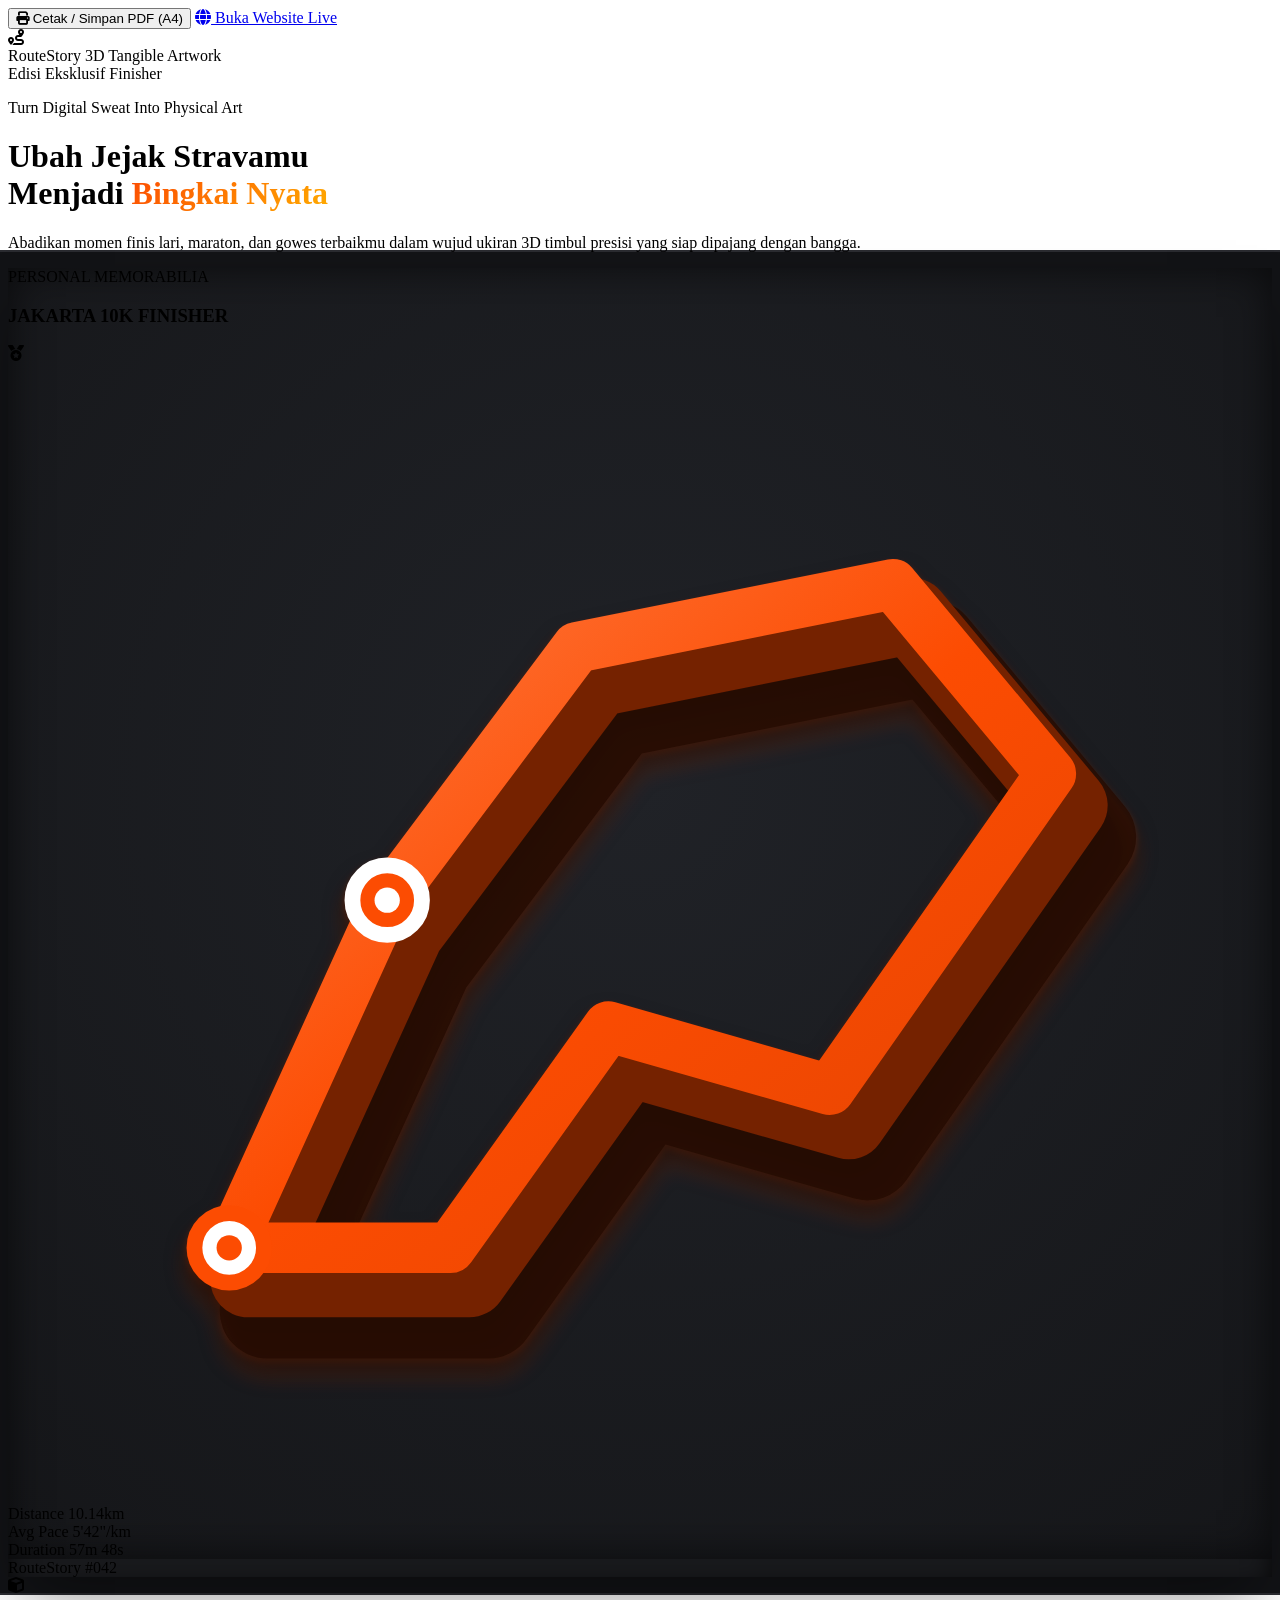
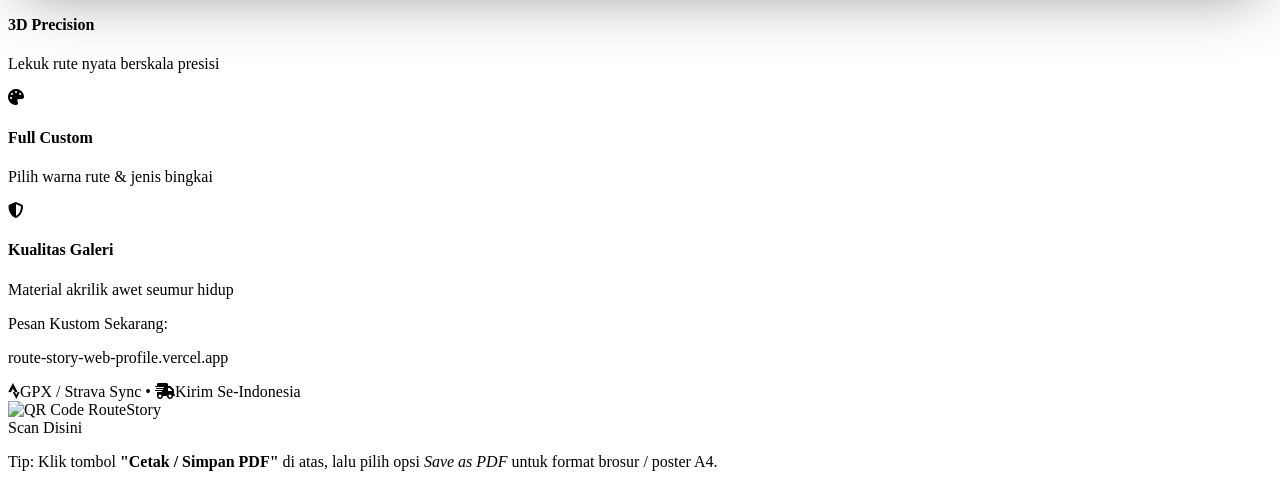
==== poster.html @ 23ec1db8 "Add promotional poster with print and QR support" ====
<!DOCTYPE html>
<html lang="id">
<head>
    <meta charset="UTF-8">
    <meta name="viewport" content="width=device-width, initial-scale=1.0">
    <title>RouteStory - Promotional Poster</title>
    <script src="https://cdn.tailwindcss.com"></script>
    <link href="https://fonts.googleapis.com/css2?family=Plus+Jakarta+Sans:wght@300;400;600;700;800;900&family=Space+Grotesk:wght@500;700&display=swap" rel="stylesheet">
    <link rel="stylesheet" href="https://cdnjs.cloudflare.com/ajax/libs/font-awesome/6.4.0/css/all.min.css">
    <script>
        tailwind.config = {
            theme: {
                extend: {
                    fontFamily: {
                        sans: ['"Plus Jakarta Sans"', 'sans-serif'],
                        mono: ['"Space Grotesk"', 'monospace'],
                    },
                    colors: {
                        strava: {
                            400: '#ff7738',
                            500: '#fc4c02',
                            600: '#e34402',
                            dark: '#c43a02'
                        }
                    }
                }
            }
        }
    </script>
    <style>
        @media print {
            body {
                background: white;
                padding: 0;
            }
            .no-print {
                display: none !important;
            }
            .poster-container {
                box-shadow: none !important;
                margin: 0 !important;
                width: 100% !important;
                height: 100vh !important;
                border-radius: 0 !important;
            }
        }

        .strava-gradient {
            background: linear-gradient(135deg, #fc4c02 0%, #ff8c00 100%);
        }

        .text-gradient {
            background: linear-gradient(135deg, #fc4c02 0%, #ffaa00 100%);
            -webkit-background-clip: text;
            -webkit-text-fill-color: transparent;
        }

        /* 3D Realistic Frame Simulation */
        .shadowbox {
            background: #18191c;
            box-shadow: 
                0 30px 60px -15px rgba(0, 0, 0, 0.45),
                0 0 0 16px #121316,
                0 0 0 18px #2a2b30,
                inset 0 10px 25px rgba(0, 0, 0, 0.8);
        }

        .relief-route {
            filter: drop-shadow(0 14px 10px rgba(0, 0, 0, 0.65))
                    drop-shadow(0 4px 3px rgba(252, 76, 2, 0.4));
        }

        .passepartout {
            background: radial-gradient(circle at 50% 40%, #202227 0%, #151619 100%);
            box-shadow: inset 0 0 40px rgba(0, 0, 0, 0.6);
        }
    </style>
</head>
<body class="bg-slate-900 min-h-screen py-10 px-4 flex flex-col items-center justify-center font-sans antialiased text-slate-100">

    <!-- Action Toolbar (Hidden on Print) -->
    <div class="no-print mb-6 flex flex-wrap gap-3 items-center justify-center">
        <button onclick="window.print()" class="px-5 py-2.5 bg-strava-500 hover:bg-strava-600 text-white font-bold rounded-xl shadow-lg shadow-strava-500/30 flex items-center gap-2 transition hover:scale-105">
            <i class="fa-solid fa-print"></i> Cetak / Simpan PDF (A4)
        </button>
        <a href="https://route-story-web-profile.vercel.app/" target="_blank" class="px-5 py-2.5 bg-slate-800 hover:bg-slate-700 text-slate-200 font-semibold rounded-xl border border-slate-700 flex items-center gap-2 transition">
            <i class="fa-solid fa-globe text-strava-500"></i> Buka Website Live
        </a>
    </div>

    <!-- POSTER CANVAS (Standard 4:5 / A-ratio Portrait) -->
    <div class="poster-container w-full max-w-[620px] bg-gradient-to-b from-[#0b0f19] via-[#0d121f] to-[#080b12] rounded-[32px] overflow-hidden border border-slate-800 shadow-[0_25px_80px_rgba(0,0,0,0.8)] relative p-8 sm:p-10 flex flex-col justify-between">
        
        <!-- Ambient Glowing Background Accents -->
        <div class="absolute -top-24 -right-24 w-72 h-72 bg-strava-500/20 rounded-full blur-[90px] pointer-events-none"></div>
        <div class="absolute top-1/2 -left-20 w-64 h-64 bg-orange-500/10 rounded-full blur-[80px] pointer-events-none"></div>
        <div class="absolute -bottom-20 right-1/4 w-80 h-80 bg-strava-500/15 rounded-full blur-[100px] pointer-events-none"></div>

        <!-- HEADER SECTION -->
        <div class="relative z-10 flex items-center justify-between border-b border-slate-800/80 pb-5">
            <!-- Brand Logo -->
            <div class="flex items-center gap-3">
                <div class="w-11 h-11 rounded-xl bg-strava-500 flex items-center justify-center text-white shadow-lg shadow-strava-500/40">
                    <i class="fa-solid fa-route text-xl"></i>
                </div>
                <div>
                    <span class="font-extrabold text-2xl tracking-tight text-white">Route<span class="text-strava-500">Story</span></span>
                    <span class="block text-[10px] uppercase font-mono tracking-[0.25em] text-slate-400">3D Tangible Artwork</span>
                </div>
            </div>

            <!-- Badge -->
            <div class="px-3.5 py-1.5 rounded-full bg-strava-500/10 border border-strava-500/30 text-strava-400 text-xs font-semibold flex items-center gap-2">
                <span class="w-2 h-2 rounded-full bg-strava-500 animate-ping"></span>
                Edisi Eksklusif Finisher
            </div>
        </div>

        <!-- HERO HEADLINE -->
        <div class="relative z-10 my-6 text-center">
            <p class="text-xs sm:text-sm font-mono uppercase tracking-[0.3em] text-strava-400 font-bold mb-2">
                Turn Digital Sweat Into Physical Art
            </p>
            <h1 class="text-3xl sm:text-4xl md:text-5xl font-black text-white leading-[1.15] tracking-tight">
                Ubah Jejak Stravamu<br>
                Menjadi <span class="text-gradient">Bingkai Nyata</span>
            </h1>
            <p class="mt-3 text-xs sm:text-sm text-slate-400 max-w-md mx-auto leading-relaxed">
                Abadikan momen finis lari, maraton, dan gowes terbaikmu dalam wujud ukiran 3D timbul presisi yang siap dipajang dengan bangga.
            </p>
        </div>

        <!-- CENTER PRODUCT SHOWCASE (3D SHADOWBOX FRAME) -->
        <div class="relative z-10 my-2 flex justify-center items-center py-2">
            <!-- Shadowbox Frame Container -->
            <div class="shadowbox w-[290px] sm:w-[330px] rounded-2xl p-4 sm:p-5 relative transition-transform duration-500 hover:scale-[1.02]">
                
                <!-- Inner Passepartout Matting -->
                <div class="passepartout rounded-xl p-5 border border-white/5 relative overflow-hidden flex flex-col items-center">
                    
                    <!-- Frame Top Info -->
                    <div class="w-full flex justify-between items-start text-left mb-2 z-10">
                        <div>
                            <span class="text-[9px] font-mono tracking-widest uppercase text-slate-400 block">PERSONAL MEMORABILIA</span>
                            <h3 class="text-lg font-black tracking-tight text-white">JAKARTA 10K FINISHER</h3>
                            <div class="w-10 h-1 bg-strava-500 rounded-full mt-1"></div>
                        </div>
                        <i class="fa-solid fa-medal text-strava-400 text-lg"></i>
                    </div>

                    <!-- 3D ELEVATED ROUTE SCULPTURE (SVG) -->
                    <div class="my-4 relative w-48 h-44 flex items-center justify-center">
                        <svg viewBox="0 0 200 180" class="w-full h-full relief-route overflow-visible">
                            <defs>
                                <!-- Linear Gradient for the 3D route top -->
                                <linearGradient id="routeGradient" x1="0%" y1="0%" x2="100%" y2="100%">
                                    <stop offset="0%" stop-color="#ff7b42" />
                                    <stop offset="50%" stop-color="#fc4c02" />
                                    <stop offset="100%" stop-color="#e34402" />
                                </linearGradient>
                            </defs>

                            <!-- Deep Base Shadow (Simulating Wall Height) -->
                            <path d="M 35 140 L 70 140 L 95 105 L 130 115 L 165 65 L 140 35 L 90 45 L 60 85 Z"
                                  fill="none" stroke="#250c02" stroke-width="15" stroke-linejoin="round" stroke-linecap="round"
                                  transform="translate(6, 10)" opacity="0.8" />

                            <!-- 3D Extrusion Layer (Thickness Wall) -->
                            <path d="M 35 140 L 70 140 L 95 105 L 130 115 L 165 65 L 140 35 L 90 45 L 60 85 Z"
                                  fill="none" stroke="#752200" stroke-width="12" stroke-linejoin="round" stroke-linecap="round"
                                  transform="translate(3, 5)" />

                            <!-- Top Colored Relief Track (Vibrant Acrylic Finish) -->
                            <path d="M 35 140 L 70 140 L 95 105 L 130 115 L 165 65 L 140 35 L 90 45 L 60 85 Z"
                                  fill="none" stroke="url(#routeGradient)" stroke-width="8" stroke-linejoin="round" stroke-linecap="round" />

                            <!-- Start Pin -->
                            <circle cx="35" cy="140" r="5.5" fill="#ffffff" stroke="#fc4c02" stroke-width="2.5" />
                            <circle cx="35" cy="140" r="2" fill="#fc4c02" />

                            <!-- Finish Pin -->
                            <circle cx="60" cy="85" r="5.5" fill="#fc4c02" stroke="#ffffff" stroke-width="2.5" />
                            <circle cx="60" cy="85" r="2" fill="#ffffff" />
                        </svg>
                    </div>

                    <!-- Engraved Stats Grid Inside Frame -->
                    <div class="w-full grid grid-cols-3 gap-2 border-t border-white/10 pt-3 text-center z-10">
                        <div>
                            <span class="text-[8px] font-mono uppercase text-slate-400 block font-semibold">Distance</span>
                            <span class="text-xs font-bold text-white font-mono">10.14<span class="text-[9px] text-strava-400 font-sans ml-0.5">km</span></span>
                        </div>
                        <div>
                            <span class="text-[8px] font-mono uppercase text-slate-400 block font-semibold">Avg Pace</span>
                            <span class="text-xs font-bold text-white font-mono">5'42"<span class="text-[9px] text-strava-400 font-sans ml-0.5">/km</span></span>
                        </div>
                        <div>
                            <span class="text-[8px] font-mono uppercase text-slate-400 block font-semibold">Duration</span>
                            <span class="text-xs font-bold text-white font-mono">57m 48s</span>
                        </div>
                    </div>

                </div>

                <!-- Realistic Metallic Plate Tag in Frame Corner -->
                <div class="absolute -bottom-3 right-8 bg-gradient-to-r from-amber-200 via-amber-100 to-amber-300 text-slate-900 text-[8px] font-mono uppercase font-black px-2.5 py-0.5 rounded shadow-md border border-amber-400/50">
                    RouteStory #042
                </div>
            </div>
        </div>

        <!-- 3 VALUE PROPOSITIONS -->
        <div class="relative z-10 grid grid-cols-3 gap-2 sm:gap-3 my-4">
            <div class="bg-slate-800/60 border border-slate-700/60 rounded-xl p-3 text-center">
                <i class="fa-solid fa-cube text-strava-400 text-sm mb-1"></i>
                <h4 class="text-xs font-bold text-white">3D Precision</h4>
                <p class="text-[10px] text-slate-400 leading-tight mt-0.5">Lekuk rute nyata berskala presisi</p>
            </div>
            <div class="bg-slate-800/60 border border-slate-700/60 rounded-xl p-3 text-center">
                <i class="fa-solid fa-palette text-strava-400 text-sm mb-1"></i>
                <h4 class="text-xs font-bold text-white">Full Custom</h4>
                <p class="text-[10px] text-slate-400 leading-tight mt-0.5">Pilih warna rute & jenis bingkai</p>
            </div>
            <div class="bg-slate-800/60 border border-slate-700/60 rounded-xl p-3 text-center">
                <i class="fa-solid fa-shield-halved text-strava-400 text-sm mb-1"></i>
                <h4 class="text-xs font-bold text-white">Kualitas Galeri</h4>
                <p class="text-[10px] text-slate-400 leading-tight mt-0.5">Material akrilik awet seumur hidup</p>
            </div>
        </div>

        <!-- FOOTER / CALL TO ACTION & QR CODE -->
        <div class="relative z-10 pt-4 border-t border-slate-800 flex items-center justify-between gap-4">
            <!-- Left Info -->
            <div>
                <span class="text-[10px] font-mono uppercase tracking-widest text-strava-400 font-bold block">Pesan Kustom Sekarang:</span>
                <p class="text-sm sm:text-base font-extrabold text-white">route-story-web-profile.vercel.app</p>
                <div class="flex items-center gap-3 mt-1 text-[11px] text-slate-400">
                    <span><i class="fa-brands fa-strava text-strava-500 mr-1"></i>GPX / Strava Sync</span>
                    <span>&bull;</span>
                    <span><i class="fa-solid fa-truck-fast text-strava-500 mr-1"></i>Kirim Se-Indonesia</span>
                </div>
            </div>

            <!-- Simulated QR Code Linking to Live Website -->
            <div class="flex flex-col items-center">
                <div class="w-16 h-16 bg-white p-1.5 rounded-xl shadow-lg border border-slate-700 flex items-center justify-center">
                    <!-- High-Contrast SVG QR code visual representation -->
                    <img src="https://api.qrserver.com/v1/create-qr-code/?size=120x120&data=https://route-story-web-profile.vercel.app/&color=121316&bgcolor=ffffff" 
                         alt="QR Code RouteStory" 
                         class="w-full h-full object-contain" />
                </div>
                <span class="text-[8px] font-mono tracking-widest text-slate-400 uppercase mt-1">Scan Disini</span>
            </div>
        </div>

    </div>

    <!-- Print styling note -->
    <p class="no-print text-xs text-slate-500 mt-4 text-center">
        Tip: Klik tombol <strong>"Cetak / Simpan PDF"</strong> di atas, lalu pilih opsi <em>Save as PDF</em> untuk format brosur / poster A4.
    </p>

</body>
</html>
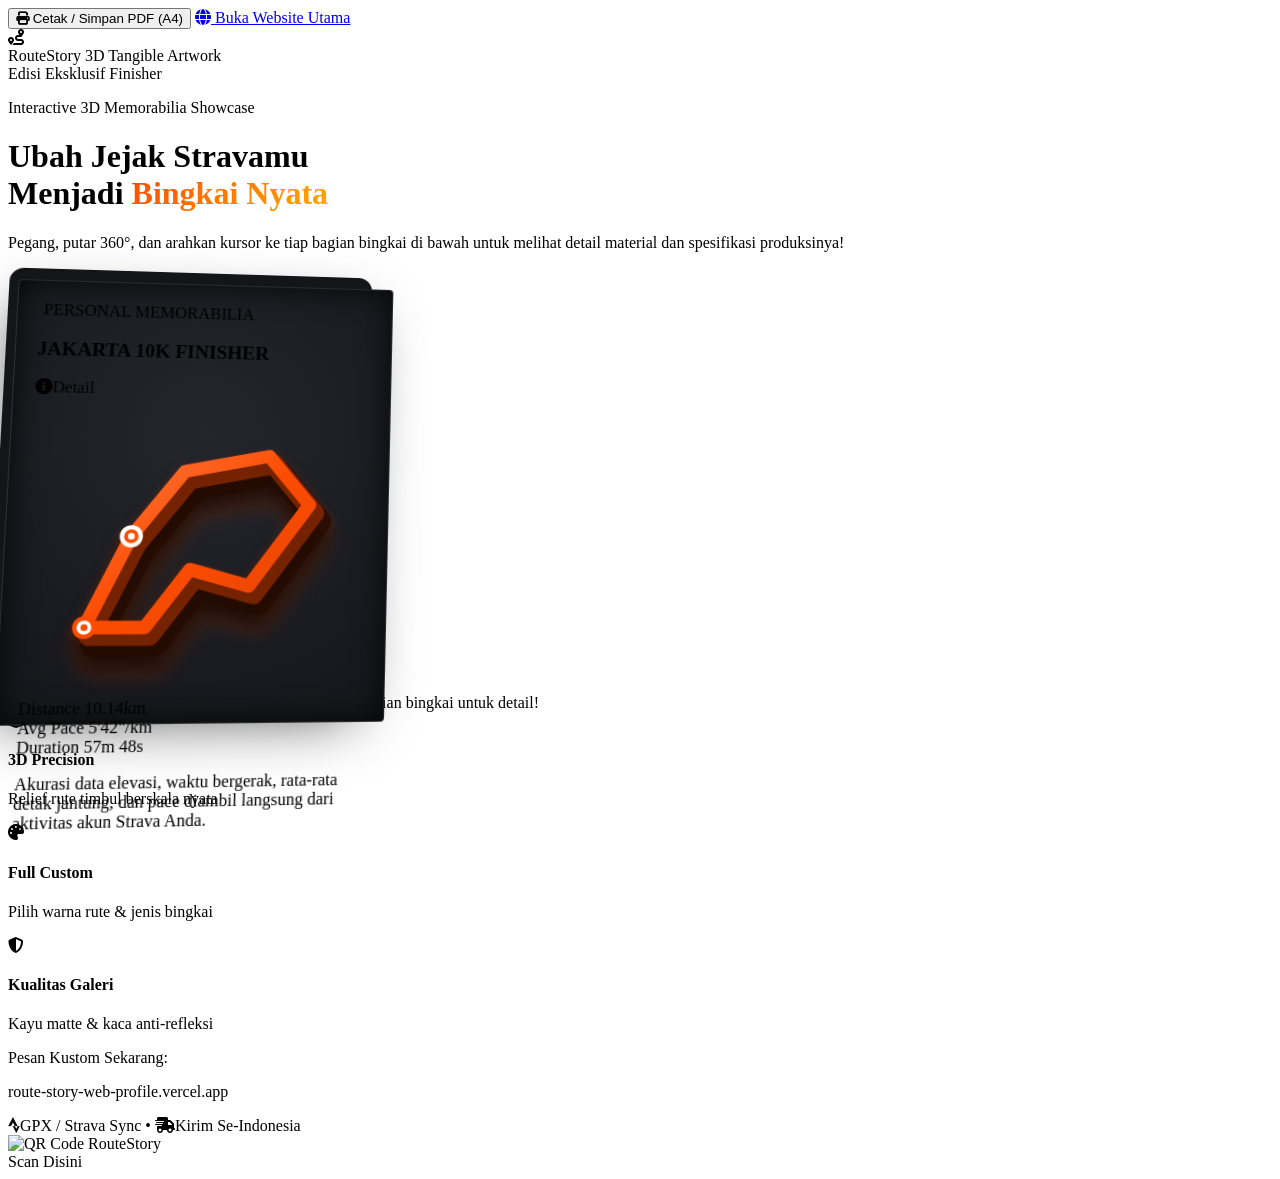
==== commit edb299d1: "Update poster with 360 interactive 3D frame and hover hotspots" ====
--- a/poster.html
+++ b/poster.html
@@ -3,7 +3,7 @@
 <head>
     <meta charset="UTF-8">
     <meta name="viewport" content="width=device-width, initial-scale=1.0">
-    <title>RouteStory - Promotional Poster</title>
+    <title>RouteStory - Promotional Poster & Interactive 3D Showcase</title>
     <script src="https://cdn.tailwindcss.com"></script>
     <link href="https://fonts.googleapis.com/css2?family=Plus+Jakarta+Sans:wght@300;400;600;700;800;900&family=Space+Grotesk:wght@500;700&display=swap" rel="stylesheet">
     <link rel="stylesheet" href="https://cdnjs.cloudflare.com/ajax/libs/font-awesome/6.4.0/css/all.min.css">
@@ -40,13 +40,8 @@
                 box-shadow: none !important;
                 margin: 0 !important;
                 width: 100% !important;
-                height: 100vh !important;
                 border-radius: 0 !important;
             }
-        }
-
-        .strava-gradient {
-            background: linear-gradient(135deg, #fc4c02 0%, #ff8c00 100%);
         }
 
         .text-gradient {
@@ -55,24 +50,105 @@
             -webkit-text-fill-color: transparent;
         }
 
-        /* 3D Realistic Frame Simulation */
-        .shadowbox {
-            background: #18191c;
+        /* 3D ROTATING SHADOWBOX STYLING */
+        .mockup-viewport {
+            perspective: 1200px;
+            cursor: grab;
+            user-select: none;
+            touch-action: none;
+        }
+        .mockup-viewport:active {
+            cursor: grabbing;
+        }
+
+        .mockup-3d-frame {
+            width: 320px;
+            height: 390px;
+            border: 18px solid #141518;
+            border-radius: 14px;
+            background: #1c1d22;
+            position: relative;
+            transform-style: preserve-3d;
             box-shadow: 
-                0 30px 60px -15px rgba(0, 0, 0, 0.45),
-                0 0 0 16px #121316,
-                0 0 0 18px #2a2b30,
-                inset 0 10px 25px rgba(0, 0, 0, 0.8);
-        }
-
+                0 30px 60px -10px rgba(0, 0, 0, 0.7),
+                inset 0 0 0 6px #2a2c33;
+            transition: box-shadow 0.3s ease;
+        }
+
+        /* Front Face (Interior matting) */
+        .frame-face-front {
+            transform: translateZ(24px);
+            backface-visibility: hidden;
+            -webkit-backface-visibility: hidden;
+            width: 100%;
+            height: 100%;
+            padding: 20px;
+            background: radial-gradient(circle at 50% 35%, #24262c 0%, #15161a 100%);
+            border-radius: 4px;
+            display: flex;
+            flex-direction: column;
+            justify-content: space-between;
+            position: relative;
+            border: 1px solid rgba(255, 255, 255, 0.08);
+            box-shadow: inset 0 0 30px rgba(0, 0, 0, 0.8);
+        }
+
+        /* Back Face */
+        .frame-face-back {
+            position: absolute;
+            inset: -18px;
+            background: #101114;
+            transform: translateZ(-2px) rotateY(180deg);
+            backface-visibility: hidden;
+            -webkit-backface-visibility: hidden;
+            border-radius: 14px;
+            display: flex;
+            flex-direction: column;
+            align-items: center;
+            justify-content: center;
+            border: 2px solid #23252a;
+            box-shadow: 0 15px 35px rgba(0, 0, 0, 0.6);
+            padding: 24px;
+            text-align: center;
+        }
+
+        /* 3D Elevated Route */
         .relief-route {
-            filter: drop-shadow(0 14px 10px rgba(0, 0, 0, 0.65))
-                    drop-shadow(0 4px 3px rgba(252, 76, 2, 0.4));
-        }
-
-        .passepartout {
-            background: radial-gradient(circle at 50% 40%, #202227 0%, #151619 100%);
-            box-shadow: inset 0 0 40px rgba(0, 0, 0, 0.6);
+            filter: drop-shadow(0 14px 8px rgba(0, 0, 0, 0.75))
+                    drop-shadow(0 4px 4px rgba(252, 76, 2, 0.4));
+            transition: transform 0.3s ease, filter 0.3s ease;
+        }
+        .route-interactive:hover .relief-route {
+            transform: scale(1.05);
+            filter: drop-shadow(0 18px 12px rgba(0, 0, 0, 0.9))
+                    drop-shadow(0 0 12px rgba(252, 76, 2, 0.8));
+        }
+
+        /* Tooltip Hotspots / Interactive Hover Cards */
+        .interactive-spot {
+            transition: all 0.25s cubic-bezier(0.4, 0, 0.2, 1);
+            position: relative;
+            cursor: pointer;
+        }
+        .interactive-spot:hover {
+            background-color: rgba(252, 76, 2, 0.15) !important;
+            border-color: rgba(252, 76, 2, 0.7) !important;
+            transform: translateY(-2px);
+            box-shadow: 0 8px 20px -4px rgba(252, 76, 2, 0.3);
+        }
+
+        .popover-card {
+            opacity: 0;
+            pointer-events: none;
+            transform: translateY(6px) scale(0.96);
+            transition: opacity 0.2s ease, transform 0.2s ease;
+            position: absolute;
+            z-index: 50;
+        }
+        .interactive-spot:hover .popover-card {
+            opacity: 1;
+            pointer-events: auto;
+            transform: translateY(0) scale(1);
         }
     </style>
 </head>
@@ -84,12 +160,12 @@
             <i class="fa-solid fa-print"></i> Cetak / Simpan PDF (A4)
         </button>
         <a href="https://route-story-web-profile.vercel.app/" target="_blank" class="px-5 py-2.5 bg-slate-800 hover:bg-slate-700 text-slate-200 font-semibold rounded-xl border border-slate-700 flex items-center gap-2 transition">
-            <i class="fa-solid fa-globe text-strava-500"></i> Buka Website Live
+            <i class="fa-solid fa-globe text-strava-500"></i> Buka Website Utama
         </a>
     </div>
 
-    <!-- POSTER CANVAS (Standard 4:5 / A-ratio Portrait) -->
-    <div class="poster-container w-full max-w-[620px] bg-gradient-to-b from-[#0b0f19] via-[#0d121f] to-[#080b12] rounded-[32px] overflow-hidden border border-slate-800 shadow-[0_25px_80px_rgba(0,0,0,0.8)] relative p-8 sm:p-10 flex flex-col justify-between">
+    <!-- POSTER CANVAS -->
+    <div class="poster-container w-full max-w-[650px] bg-gradient-to-b from-[#0b0f19] via-[#0d121f] to-[#080b12] rounded-[32px] overflow-hidden border border-slate-800 shadow-[0_25px_80px_rgba(0,0,0,0.85)] relative p-8 sm:p-10 flex flex-col justify-between">
         
         <!-- Ambient Glowing Background Accents -->
         <div class="absolute -top-24 -right-24 w-72 h-72 bg-strava-500/20 rounded-full blur-[90px] pointer-events-none"></div>
@@ -117,114 +193,172 @@
         </div>
 
         <!-- HERO HEADLINE -->
-        <div class="relative z-10 my-6 text-center">
+        <div class="relative z-10 my-5 text-center">
             <p class="text-xs sm:text-sm font-mono uppercase tracking-[0.3em] text-strava-400 font-bold mb-2">
-                Turn Digital Sweat Into Physical Art
+                Interactive 3D Memorabilia Showcase
             </p>
             <h1 class="text-3xl sm:text-4xl md:text-5xl font-black text-white leading-[1.15] tracking-tight">
                 Ubah Jejak Stravamu<br>
                 Menjadi <span class="text-gradient">Bingkai Nyata</span>
             </h1>
-            <p class="mt-3 text-xs sm:text-sm text-slate-400 max-w-md mx-auto leading-relaxed">
-                Abadikan momen finis lari, maraton, dan gowes terbaikmu dalam wujud ukiran 3D timbul presisi yang siap dipajang dengan bangga.
+            <p class="mt-2 text-xs sm:text-sm text-slate-400 max-w-md mx-auto leading-relaxed">
+                Pegang, putar 360°, dan arahkan kursor ke tiap bagian bingkai di bawah untuk melihat detail material dan spesifikasi produksinya!
             </p>
         </div>
 
-        <!-- CENTER PRODUCT SHOWCASE (3D SHADOWBOX FRAME) -->
-        <div class="relative z-10 my-2 flex justify-center items-center py-2">
-            <!-- Shadowbox Frame Container -->
-            <div class="shadowbox w-[290px] sm:w-[330px] rounded-2xl p-4 sm:p-5 relative transition-transform duration-500 hover:scale-[1.02]">
-                
-                <!-- Inner Passepartout Matting -->
-                <div class="passepartout rounded-xl p-5 border border-white/5 relative overflow-hidden flex flex-col items-center">
+        <!-- 3D INTERACTIVE ROTATING FRAME SECTION -->
+        <div class="relative z-10 my-3 flex flex-col justify-center items-center">
+            
+            <!-- 3D Frame Viewport (Drag to rotate) -->
+            <div class="mockup-viewport w-full h-[410px] flex items-center justify-center relative">
+                <div class="mockup-3d-frame" id="interactiveFrame">
                     
-                    <!-- Frame Top Info -->
-                    <div class="w-full flex justify-between items-start text-left mb-2 z-10">
-                        <div>
-                            <span class="text-[9px] font-mono tracking-widest uppercase text-slate-400 block">PERSONAL MEMORABILIA</span>
-                            <h3 class="text-lg font-black tracking-tight text-white">JAKARTA 10K FINISHER</h3>
-                            <div class="w-10 h-1 bg-strava-500 rounded-full mt-1"></div>
+                    <!-- FRONT FACE OF THE FRAME -->
+                    <div class="frame-face-front">
+                        
+                        <!-- Hotspot 1: Header Title & Plaque (HOVER FOR DETAILS) -->
+                        <div class="interactive-spot rounded-lg p-2 border border-transparent transition z-30">
+                            <div class="flex justify-between items-start text-left">
+                                <div>
+                                    <span class="text-[9px] font-mono tracking-widest uppercase text-slate-400 block flex items-center gap-1.5">
+                                        <i class="fa-solid fa-sparkles text-strava-400 text-[10px]"></i> PERSONAL MEMORABILIA
+                                    </span>
+                                    <h3 class="text-base font-black tracking-tight text-white mt-0.5">JAKARTA 10K FINISHER</h3>
+                                    <div class="w-10 h-1 bg-strava-500 rounded-full mt-1"></div>
+                                </div>
+                                <span class="text-[10px] bg-strava-500/20 text-strava-400 px-2 py-0.5 rounded-full font-mono border border-strava-500/40">
+                                    <i class="fa-solid fa-circle-info mr-1"></i>Detail
+                                </span>
+                            </div>
+
+                            <!-- Popover Detail Card -->
+                            <div class="popover-card top-full left-0 mt-2 w-64 bg-slate-900/95 backdrop-blur-md p-3.5 rounded-xl border border-strava-500/50 shadow-2xl text-left">
+                                <h5 class="text-xs font-bold text-strava-400 uppercase tracking-wider mb-1">
+                                    <i class="fa-solid fa-id-card-clip mr-1"></i> Kustomisasi Nama & Event
+                                </h5>
+                                <p class="text-[11px] text-slate-300 leading-snug">
+                                    Judul event, tanggal lari, nama pelari, dan nomor bib dicetak timbul dengan teknologi UV Print tahan luntur.
+                                </p>
+                            </div>
                         </div>
-                        <i class="fa-solid fa-medal text-strava-400 text-lg"></i>
+
+                        <!-- Hotspot 2: 3D Elevated Route Sculpture (HOVER FOR DETAILS) -->
+                        <div class="interactive-spot route-interactive my-2 flex-grow flex items-center justify-center rounded-xl p-2 border border-transparent transition z-20">
+                            <div class="relative w-44 h-36 flex items-center justify-center">
+                                <svg viewBox="0 0 200 180" class="w-full h-full relief-route overflow-visible">
+                                    <defs>
+                                        <linearGradient id="routeGradient" x1="0%" y1="0%" x2="100%" y2="100%">
+                                            <stop offset="0%" stop-color="#ff7b42" />
+                                            <stop offset="50%" stop-color="#fc4c02" />
+                                            <stop offset="100%" stop-color="#e34402" />
+                                        </linearGradient>
+                                    </defs>
+
+                                    <!-- Deep Base Shadow (Simulating Wall Height) -->
+                                    <path d="M 35 140 L 70 140 L 95 105 L 130 115 L 165 65 L 140 35 L 90 45 L 60 85 Z"
+                                          fill="none" stroke="#250c02" stroke-width="15" stroke-linejoin="round" stroke-linecap="round"
+                                          transform="translate(6, 10)" opacity="0.8" />
+
+                                    <!-- 3D Extrusion Layer (Thickness Wall) -->
+                                    <path d="M 35 140 L 70 140 L 95 105 L 130 115 L 165 65 L 140 35 L 90 45 L 60 85 Z"
+                                          fill="none" stroke="#752200" stroke-width="12" stroke-linejoin="round" stroke-linecap="round"
+                                          transform="translate(3, 5)" />
+
+                                    <!-- Top Colored Relief Track (Vibrant Acrylic Finish) -->
+                                    <path d="M 35 140 L 70 140 L 95 105 L 130 115 L 165 65 L 140 35 L 90 45 L 60 85 Z"
+                                          fill="none" stroke="url(#routeGradient)" stroke-width="8" stroke-linejoin="round" stroke-linecap="round" />
+
+                                    <!-- Start Pin -->
+                                    <circle cx="35" cy="140" r="5.5" fill="#ffffff" stroke="#fc4c02" stroke-width="2.5" />
+                                    <circle cx="35" cy="140" r="2" fill="#fc4c02" />
+
+                                    <!-- Finish Pin -->
+                                    <circle cx="60" cy="85" r="5.5" fill="#fc4c02" stroke="#ffffff" stroke-width="2.5" />
+                                    <circle cx="60" cy="85" r="2" fill="#ffffff" />
+                                </svg>
+                            </div>
+
+                            <!-- Popover Detail Card -->
+                            <div class="popover-card top-1/2 left-1/2 transform -translate-x-1/2 -translate-y-1/2 w-64 bg-slate-900/95 backdrop-blur-md p-3.5 rounded-xl border border-strava-500 shadow-2xl text-center">
+                                <h5 class="text-xs font-bold text-strava-400 uppercase tracking-wider mb-1">
+                                    <i class="fa-solid fa-cube mr-1"></i> Rute Timbul 3D (3D Print Relief)
+                                </h5>
+                                <p class="text-[11px] text-slate-300 leading-snug">
+                                    Dicetak menggunakan filamen polimer PLA+ / Akrilik dengan elevasi 8mm di atas papan, mengikuti kontur GPS Strava/GPX asli.
+                                </p>
+                            </div>
+                        </div>
+
+                        <!-- Hotspot 3: Telemetry Statistics (HOVER FOR DETAILS) -->
+                        <div class="interactive-spot rounded-lg p-2 border border-transparent border-t border-white/10 transition z-30">
+                            <div class="w-full grid grid-cols-3 gap-2 text-center">
+                                <div>
+                                    <span class="text-[8px] font-mono uppercase text-slate-400 block font-semibold">Distance</span>
+                                    <span class="text-xs font-bold text-white font-mono">10.14<span class="text-[9px] text-strava-400 font-sans ml-0.5">km</span></span>
+                                </div>
+                                <div>
+                                    <span class="text-[8px] font-mono uppercase text-slate-400 block font-semibold">Avg Pace</span>
+                                    <span class="text-xs font-bold text-white font-mono">5'42"<span class="text-[9px] text-strava-400 font-sans ml-0.5">/km</span></span>
+                                </div>
+                                <div>
+                                    <span class="text-[8px] font-mono uppercase text-slate-400 block font-semibold">Duration</span>
+                                    <span class="text-xs font-bold text-white font-mono">57m 48s</span>
+                                </div>
+                            </div>
+
+                            <!-- Popover Detail Card -->
+                            <div class="popover-card bottom-full left-0 mb-2 w-full bg-slate-900/95 backdrop-blur-md p-3.5 rounded-xl border border-strava-500/50 shadow-2xl text-left">
+                                <h5 class="text-xs font-bold text-strava-400 uppercase tracking-wider mb-1">
+                                    <i class="fa-solid fa-stopwatch mr-1"></i> Sinkronisasi Telemetri Strava
+                                </div>
+                                <p class="text-[11px] text-slate-300 leading-snug">
+                                    Akurasi data elevasi, waktu bergerak, rata-rata detak jantung, dan pace diambil langsung dari aktivitas akun Strava Anda.
+                                </p>
+                            </div>
+                        </div>
+
                     </div>
 
-                    <!-- 3D ELEVATED ROUTE SCULPTURE (SVG) -->
-                    <div class="my-4 relative w-48 h-44 flex items-center justify-center">
-                        <svg viewBox="0 0 200 180" class="w-full h-full relief-route overflow-visible">
-                            <defs>
-                                <!-- Linear Gradient for the 3D route top -->
-                                <linearGradient id="routeGradient" x1="0%" y1="0%" x2="100%" y2="100%">
-                                    <stop offset="0%" stop-color="#ff7b42" />
-                                    <stop offset="50%" stop-color="#fc4c02" />
-                                    <stop offset="100%" stop-color="#e34402" />
-                                </linearGradient>
-                            </defs>
-
-                            <!-- Deep Base Shadow (Simulating Wall Height) -->
-                            <path d="M 35 140 L 70 140 L 95 105 L 130 115 L 165 65 L 140 35 L 90 45 L 60 85 Z"
-                                  fill="none" stroke="#250c02" stroke-width="15" stroke-linejoin="round" stroke-linecap="round"
-                                  transform="translate(6, 10)" opacity="0.8" />
-
-                            <!-- 3D Extrusion Layer (Thickness Wall) -->
-                            <path d="M 35 140 L 70 140 L 95 105 L 130 115 L 165 65 L 140 35 L 90 45 L 60 85 Z"
-                                  fill="none" stroke="#752200" stroke-width="12" stroke-linejoin="round" stroke-linecap="round"
-                                  transform="translate(3, 5)" />
-
-                            <!-- Top Colored Relief Track (Vibrant Acrylic Finish) -->
-                            <path d="M 35 140 L 70 140 L 95 105 L 130 115 L 165 65 L 140 35 L 90 45 L 60 85 Z"
-                                  fill="none" stroke="url(#routeGradient)" stroke-width="8" stroke-linejoin="round" stroke-linecap="round" />
-
-                            <!-- Start Pin -->
-                            <circle cx="35" cy="140" r="5.5" fill="#ffffff" stroke="#fc4c02" stroke-width="2.5" />
-                            <circle cx="35" cy="140" r="2" fill="#fc4c02" />
-
-                            <!-- Finish Pin -->
-                            <circle cx="60" cy="85" r="5.5" fill="#fc4c02" stroke="#ffffff" stroke-width="2.5" />
-                            <circle cx="60" cy="85" r="2" fill="#ffffff" />
-                        </svg>
-                    </div>
-
-                    <!-- Engraved Stats Grid Inside Frame -->
-                    <div class="w-full grid grid-cols-3 gap-2 border-t border-white/10 pt-3 text-center z-10">
-                        <div>
-                            <span class="text-[8px] font-mono uppercase text-slate-400 block font-semibold">Distance</span>
-                            <span class="text-xs font-bold text-white font-mono">10.14<span class="text-[9px] text-strava-400 font-sans ml-0.5">km</span></span>
+                    <!-- BACK FACE OF THE FRAME -->
+                    <div class="frame-face-back">
+                        <div class="w-14 h-14 rounded-full bg-slate-800 border border-slate-700 flex items-center justify-center text-strava-500 text-2xl mb-3 shadow-inner">
+                            <i class="fa-solid fa-award"></i>
                         </div>
-                        <div>
-                            <span class="text-[8px] font-mono uppercase text-slate-400 block font-semibold">Avg Pace</span>
-                            <span class="text-xs font-bold text-white font-mono">5'42"<span class="text-[9px] text-strava-400 font-sans ml-0.5">/km</span></span>
-                        </div>
-                        <div>
-                            <span class="text-[8px] font-mono uppercase text-slate-400 block font-semibold">Duration</span>
-                            <span class="text-xs font-bold text-white font-mono">57m 48s</span>
+                        <h4 class="text-white font-black text-base uppercase tracking-tight">Authentic Craftsmanship</h4>
+                        <p class="text-[11px] text-slate-400 mt-2 leading-relaxed">
+                            Dilengkapi gantungan dinding presisi anti-karat, papan belakang *high-density woodboard*, dan segel garansi kualitas keaslian RouteStory.
+                        </p>
+                        <div class="mt-4 px-3 py-1 bg-strava-500/20 border border-strava-500/40 rounded-full text-strava-400 font-mono text-[9px] uppercase tracking-widest font-bold">
+                            Crafted by RouteStory Studio
                         </div>
                     </div>
 
                 </div>
-
-                <!-- Realistic Metallic Plate Tag in Frame Corner -->
-                <div class="absolute -bottom-3 right-8 bg-gradient-to-r from-amber-200 via-amber-100 to-amber-300 text-slate-900 text-[8px] font-mono uppercase font-black px-2.5 py-0.5 rounded shadow-md border border-amber-400/50">
-                    RouteStory #042
-                </div>
-            </div>
+            </div>
+
+            <!-- Interactivity Help Banner -->
+            <div class="mt-2 flex items-center gap-2 text-strava-400 bg-strava-500/10 px-4 py-1.5 rounded-full border border-strava-500/30 text-xs font-semibold animate-pulse">
+                <i class="fa-solid fa-hand-pointer"></i> <span>Tahan & Geser mouse untuk memutar 360° | Hover bagian bingkai untuk detail!</span>
+            </div>
+
         </div>
 
         <!-- 3 VALUE PROPOSITIONS -->
         <div class="relative z-10 grid grid-cols-3 gap-2 sm:gap-3 my-4">
-            <div class="bg-slate-800/60 border border-slate-700/60 rounded-xl p-3 text-center">
+            <div class="bg-slate-800/60 border border-slate-700/60 rounded-xl p-3 text-center transition hover:border-strava-500/50">
                 <i class="fa-solid fa-cube text-strava-400 text-sm mb-1"></i>
                 <h4 class="text-xs font-bold text-white">3D Precision</h4>
-                <p class="text-[10px] text-slate-400 leading-tight mt-0.5">Lekuk rute nyata berskala presisi</p>
-            </div>
-            <div class="bg-slate-800/60 border border-slate-700/60 rounded-xl p-3 text-center">
+                <p class="text-[10px] text-slate-400 leading-tight mt-0.5">Relief rute timbul berskala nyata</p>
+            </div>
+            <div class="bg-slate-800/60 border border-slate-700/60 rounded-xl p-3 text-center transition hover:border-strava-500/50">
                 <i class="fa-solid fa-palette text-strava-400 text-sm mb-1"></i>
                 <h4 class="text-xs font-bold text-white">Full Custom</h4>
                 <p class="text-[10px] text-slate-400 leading-tight mt-0.5">Pilih warna rute & jenis bingkai</p>
             </div>
-            <div class="bg-slate-800/60 border border-slate-700/60 rounded-xl p-3 text-center">
+            <div class="bg-slate-800/60 border border-slate-700/60 rounded-xl p-3 text-center transition hover:border-strava-500/50">
                 <i class="fa-solid fa-shield-halved text-strava-400 text-sm mb-1"></i>
                 <h4 class="text-xs font-bold text-white">Kualitas Galeri</h4>
-                <p class="text-[10px] text-slate-400 leading-tight mt-0.5">Material akrilik awet seumur hidup</p>
+                <p class="text-[10px] text-slate-400 leading-tight mt-0.5">Kayu matte & kaca anti-refleksi</p>
             </div>
         </div>
 
@@ -244,7 +378,6 @@
             <!-- Simulated QR Code Linking to Live Website -->
             <div class="flex flex-col items-center">
                 <div class="w-16 h-16 bg-white p-1.5 rounded-xl shadow-lg border border-slate-700 flex items-center justify-center">
-                    <!-- High-Contrast SVG QR code visual representation -->
                     <img src="https://api.qrserver.com/v1/create-qr-code/?size=120x120&data=https://route-story-web-profile.vercel.app/&color=121316&bgcolor=ffffff" 
                          alt="QR Code RouteStory" 
                          class="w-full h-full object-contain" />
@@ -255,10 +388,96 @@
 
     </div>
 
-    <!-- Print styling note -->
-    <p class="no-print text-xs text-slate-500 mt-4 text-center">
-        Tip: Klik tombol <strong>"Cetak / Simpan PDF"</strong> di atas, lalu pilih opsi <em>Save as PDF</em> untuk format brosur / poster A4.
-    </p>
+    <!-- JAVASCRIPT: 3D AUTO-SPIN + DRAG INTERACTION -->
+    <script>
+        const viewport = document.querySelector('.mockup-viewport');
+        const frame = document.getElementById('interactiveFrame');
+
+        let isDragging = false;
+        let prevX = 0, prevY = 0;
+        let rotX = 6, rotY = -12;
+        const autoSpinSpeed = 0.35;
+        let isHovered = false;
+
+        // Auto spin loop
+        function spinLoop() {
+            if (!isDragging && !isHovered) {
+                rotY += autoSpinSpeed;
+                frame.style.transform = `rotateX(${rotX}deg) rotateY(${rotY}deg)`;
+            }
+            requestAnimationFrame(spinLoop);
+        }
+        requestAnimationFrame(spinLoop);
+
+        // Pause auto spin when user hovers over hotspots to inspect details
+        const hotspots = document.querySelectorAll('.interactive-spot');
+        hotspots.forEach(spot => {
+            spot.addEventListener('mouseenter', () => isHovered = true);
+            spot.addEventListener('mouseleave', () => isHovered = false);
+        });
+
+        // Mouse Drag Handlers
+        viewport.addEventListener('mousedown', (e) => {
+            isDragging = true;
+            prevX = e.pageX;
+            prevY = e.pageY;
+            frame.style.transition = 'none';
+        });
+
+        window.addEventListener('mouseup', () => {
+            if (isDragging) {
+                isDragging = false;
+                frame.style.transition = 'transform 0.3s ease-out';
+                setTimeout(() => frame.style.transition = 'none', 300);
+            }
+        });
+
+        window.addEventListener('mousemove', (e) => {
+            if (!isDragging) return;
+            e.preventDefault();
+            const deltaX = e.pageX - prevX;
+            const deltaY = e.pageY - prevY;
+
+            rotY += deltaX * 0.65;
+            rotX -= deltaY * 0.65;
+            rotX = Math.max(-75, Math.min(75, rotX)); // prevent full flip upside down
+
+            frame.style.transform = `rotateX(${rotX}deg) rotateY(${rotY}deg)`;
+            prevX = e.pageX;
+            prevY = e.pageY;
+        });
+
+        // Touch Drag Handlers (Mobile)
+        viewport.addEventListener('touchstart', (e) => {
+            isDragging = true;
+            prevX = e.touches[0].pageX;
+            prevY = e.touches[0].pageY;
+            frame.style.transition = 'none';
+        }, { passive: false });
+
+        window.addEventListener('touchend', () => {
+            if (isDragging) {
+                isDragging = false;
+                frame.style.transition = 'transform 0.3s ease-out';
+                setTimeout(() => frame.style.transition = 'none', 300);
+            }
+        });
+
+        window.addEventListener('touchmove', (e) => {
+            if (!isDragging) return;
+            e.preventDefault();
+            const deltaX = e.touches[0].pageX - prevX;
+            const deltaY = e.touches[0].pageY - prevY;
+
+            rotY += deltaX * 0.8;
+            rotX -= deltaY * 0.8;
+            rotX = Math.max(-75, Math.min(75, rotX));
+
+            frame.style.transform = `rotateX(${rotX}deg) rotateY(${rotY}deg)`;
+            prevX = e.touches[0].pageX;
+            prevY = e.touches[0].pageY;
+        }, { passive: false });
+    </script>
 
 </body>
 </html>
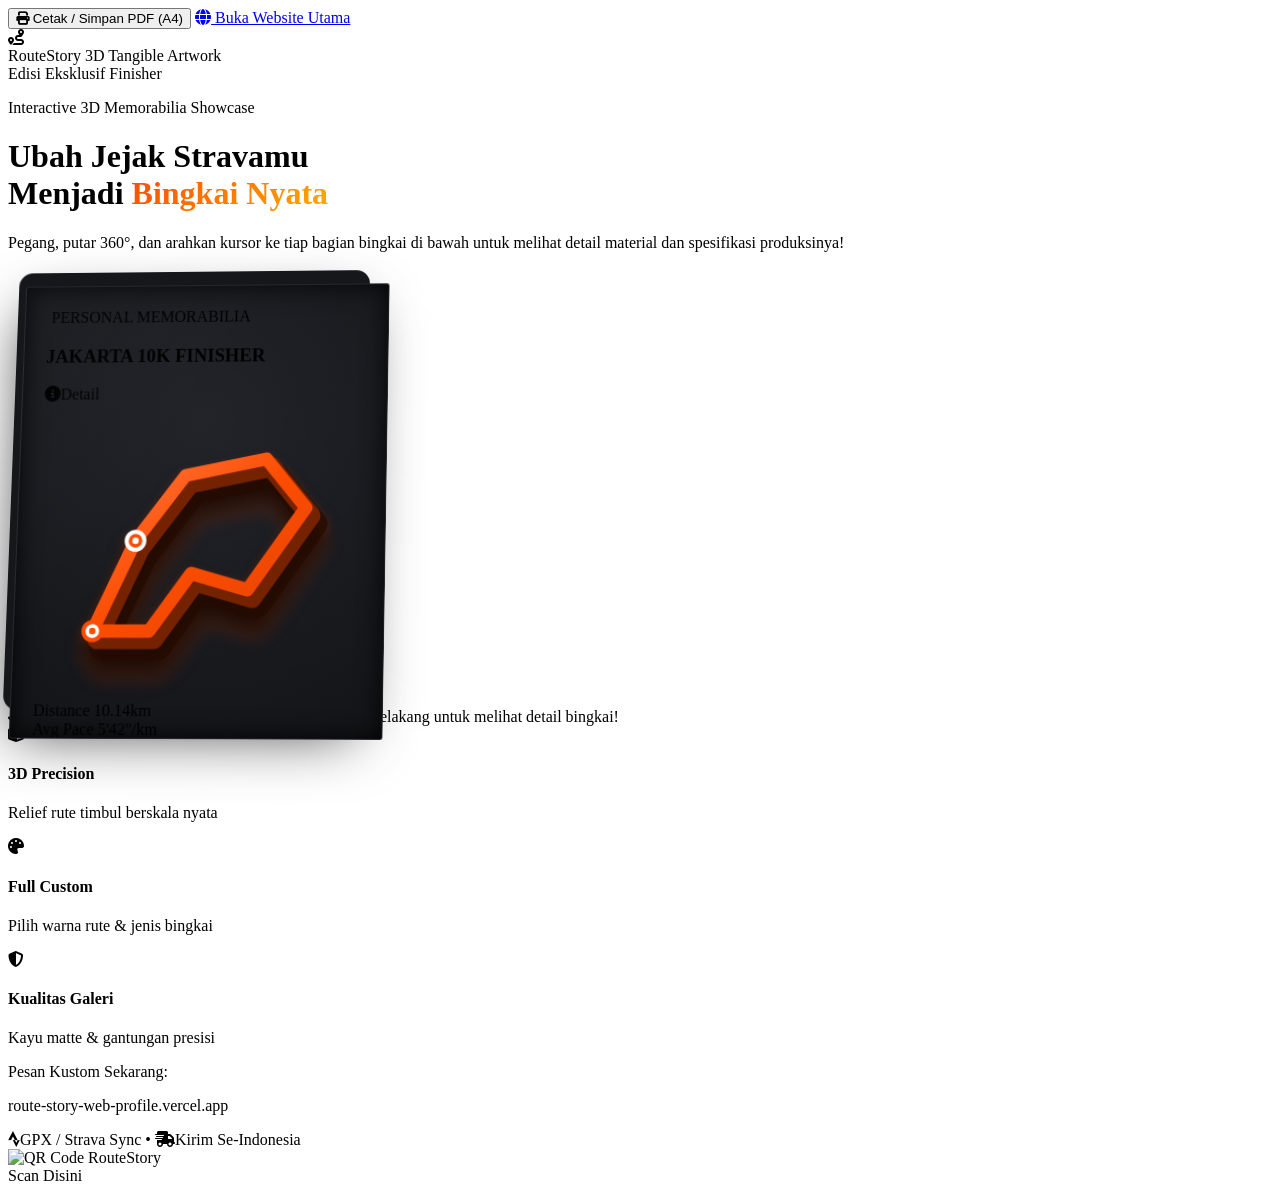
==== commit c2df2df3: "Slow down rotation speed and add ultra-realistic frame backing with clips, sawtooth hanger, and stud" ====
--- a/poster.html
+++ b/poster.html
@@ -50,9 +50,9 @@
             -webkit-text-fill-color: transparent;
         }
 
-        /* 3D ROTATING SHADOWBOX STYLING */
+        /* 3D REALISTIC SHADOWBOX STYLING */
         .mockup-viewport {
-            perspective: 1200px;
+            perspective: 1400px;
             cursor: grab;
             user-select: none;
             touch-action: none;
@@ -63,53 +63,109 @@
 
         .mockup-3d-frame {
             width: 320px;
-            height: 390px;
-            border: 18px solid #141518;
+            height: 400px;
+            border: 20px solid #16171a; /* Thick wooden frame edge */
             border-radius: 14px;
-            background: #1c1d22;
+            background: #111215;
             position: relative;
             transform-style: preserve-3d;
             box-shadow: 
-                0 30px 60px -10px rgba(0, 0, 0, 0.7),
-                inset 0 0 0 6px #2a2c33;
+                0 30px 60px -10px rgba(0, 0, 0, 0.8),
+                inset 0 0 0 6px #282a30,
+                inset 0 0 12px rgba(0, 0, 0, 0.9);
             transition: box-shadow 0.3s ease;
         }
 
-        /* Front Face (Interior matting) */
+        /* Front Face (Interior matting & Glass reflection) */
         .frame-face-front {
-            transform: translateZ(24px);
+            transform: translateZ(26px);
             backface-visibility: hidden;
             -webkit-backface-visibility: hidden;
             width: 100%;
             height: 100%;
-            padding: 20px;
-            background: radial-gradient(circle at 50% 35%, #24262c 0%, #15161a 100%);
-            border-radius: 4px;
+            padding: 22px;
+            background: radial-gradient(circle at 50% 30%, #22242a 0%, #131417 100%);
+            border-radius: 3px;
             display: flex;
             flex-direction: column;
             justify-content: space-between;
             position: relative;
-            border: 1px solid rgba(255, 255, 255, 0.08);
-            box-shadow: inset 0 0 30px rgba(0, 0, 0, 0.8);
-        }
-
-        /* Back Face */
+            border: 1px solid rgba(255, 255, 255, 0.07);
+            box-shadow: inset 0 0 25px rgba(0, 0, 0, 0.9);
+            overflow: hidden;
+        }
+
+        /* Subtle Glass Glare/Reflection diagonal across front */
+        .frame-face-front::after {
+            content: '';
+            position: absolute;
+            top: -50%;
+            left: -50%;
+            width: 200%;
+            height: 200%;
+            background: linear-gradient(
+                125deg,
+                rgba(255, 255, 255, 0.08) 0%,
+                rgba(255, 255, 255, 0.02) 25%,
+                transparent 45%
+            );
+            pointer-events: none;
+            z-index: 40;
+        }
+
+        /* ULTRA-REALISTIC BACK FACE (Wood grain, hanging wire, swivel clips, certificate) */
         .frame-face-back {
             position: absolute;
-            inset: -18px;
-            background: #101114;
+            inset: -20px; /* Covers the 20px border thickness */
+            background: 
+                linear-gradient(rgba(28, 20, 15, 0.92), rgba(20, 15, 12, 0.95)),
+                repeating-linear-gradient(
+                    0deg,
+                    transparent,
+                    transparent 3px,
+                    rgba(0, 0, 0, 0.25) 3px,
+                    rgba(0, 0, 0, 0.25) 6px
+                ),
+                #231913; /* MDF/Plywood textured tone */
             transform: translateZ(-2px) rotateY(180deg);
             backface-visibility: hidden;
             -webkit-backface-visibility: hidden;
             border-radius: 14px;
             display: flex;
             flex-direction: column;
+            justify-content: space-between;
+            border: 3px solid #16171a;
+            box-shadow: 0 20px 45px rgba(0, 0, 0, 0.7);
+            padding: 24px;
+            overflow: hidden;
+        }
+
+        /* Frame Metal Swivel Retaining Clips (Rivets on back) */
+        .frame-swivel-clip {
+            position: absolute;
+            width: 14px;
+            height: 28px;
+            background: #2a2c30;
+            border: 1px solid #4a4d55;
+            border-radius: 3px;
+            box-shadow: 0 2px 5px rgba(0,0,0,0.6);
+        }
+        .clip-top { top: 8px; left: 50%; transform: translateX(-50%); }
+        .clip-bottom { bottom: 8px; left: 50%; transform: translateX(-50%); }
+        .clip-left { left: 8px; top: 50%; transform: translateY(-50%) rotate(90deg); }
+        .clip-right { right: 8px; top: 50%; transform: translateY(-50%) rotate(90deg); }
+
+        /* Metallic Frame Hanging Bracket / Sawtooth */
+        .sawtooth-bracket {
+            width: 60px;
+            height: 14px;
+            background: linear-gradient(180deg, #b8860b 0%, #8b6508 100%);
+            border-radius: 2px;
+            border: 1px solid #ffd700;
+            box-shadow: 0 3px 6px rgba(0,0,0,0.6);
+            display: flex;
             align-items: center;
-            justify-content: center;
-            border: 2px solid #23252a;
-            box-shadow: 0 15px 35px rgba(0, 0, 0, 0.6);
-            padding: 24px;
-            text-align: center;
+            justify-content: space-around;
         }
 
         /* 3D Elevated Route */
@@ -210,7 +266,7 @@
         <div class="relative z-10 my-3 flex flex-col justify-center items-center">
             
             <!-- 3D Frame Viewport (Drag to rotate) -->
-            <div class="mockup-viewport w-full h-[410px] flex items-center justify-center relative">
+            <div class="mockup-viewport w-full h-[420px] flex items-center justify-center relative">
                 <div class="mockup-3d-frame" id="interactiveFrame">
                     
                     <!-- FRONT FACE OF THE FRAME -->
@@ -310,7 +366,7 @@
                             <div class="popover-card bottom-full left-0 mb-2 w-full bg-slate-900/95 backdrop-blur-md p-3.5 rounded-xl border border-strava-500/50 shadow-2xl text-left">
                                 <h5 class="text-xs font-bold text-strava-400 uppercase tracking-wider mb-1">
                                     <i class="fa-solid fa-stopwatch mr-1"></i> Sinkronisasi Telemetri Strava
-                                </div>
+                                </h5>
                                 <p class="text-[11px] text-slate-300 leading-snug">
                                     Akurasi data elevasi, waktu bergerak, rata-rata detak jantung, dan pace diambil langsung dari aktivitas akun Strava Anda.
                                 </p>
@@ -319,26 +375,64 @@
 
                     </div>
 
-                    <!-- BACK FACE OF THE FRAME -->
+                    <!-- ULTRA-REALISTIC BACK FACE OF THE FRAME -->
                     <div class="frame-face-back">
-                        <div class="w-14 h-14 rounded-full bg-slate-800 border border-slate-700 flex items-center justify-center text-strava-500 text-2xl mb-3 shadow-inner">
-                            <i class="fa-solid fa-award"></i>
+                        
+                        <!-- Metal Retaining Clips Around Edge -->
+                        <div class="frame-swivel-clip clip-top"></div>
+                        <div class="frame-swivel-clip clip-bottom"></div>
+                        <div class="frame-swivel-clip clip-left"></div>
+                        <div class="frame-swivel-clip clip-right"></div>
+
+                        <!-- Top Hanging Hardware: Heavy Sawtooth Metal Bracket -->
+                        <div class="w-full flex justify-center pt-2">
+                            <div class="sawtooth-bracket">
+                                <span class="w-1.5 h-1.5 bg-[#4a3500] rounded-full"></span>
+                                <span class="w-1.5 h-1.5 bg-[#4a3500] rounded-full"></span>
+                            </div>
                         </div>
-                        <h4 class="text-white font-black text-base uppercase tracking-tight">Authentic Craftsmanship</h4>
-                        <p class="text-[11px] text-slate-400 mt-2 leading-relaxed">
-                            Dilengkapi gantungan dinding presisi anti-karat, papan belakang *high-density woodboard*, dan segel garansi kualitas keaslian RouteStory.
-                        </p>
-                        <div class="mt-4 px-3 py-1 bg-strava-500/20 border border-strava-500/40 rounded-full text-strava-400 font-mono text-[9px] uppercase tracking-widest font-bold">
-                            Crafted by RouteStory Studio
+
+                        <!-- Center: Realistic Studio Production Certificate Label -->
+                        <div class="bg-[#f5edd6] text-[#221c16] rounded-md p-3.5 border border-[#c4b18c] shadow-md my-auto w-11/12 mx-auto transform -rotate-1 relative">
+                            <!-- Faux Stamp -->
+                            <div class="absolute -right-2 -bottom-2 w-12 h-12 rounded-full border-2 border-dashed border-[#b84218] text-[#b84218] flex items-center justify-center font-mono text-[7px] font-extrabold uppercase transform rotate-12 opacity-85">
+                                QC PASSED
+                            </div>
+
+                            <div class="flex items-center gap-2 border-b border-[#d8c7a6] pb-1.5 mb-2">
+                                <div class="w-5 h-5 rounded bg-[#fc4c02] text-white flex items-center justify-center text-[10px]">
+                                    <i class="fa-solid fa-route"></i>
+                                </div>
+                                <span class="font-extrabold text-xs tracking-tight">RouteStory Studio</span>
+                                <span class="ml-auto text-[8px] font-mono text-[#7a654c]">BATCH #2026-A</span>
+                            </div>
+
+                            <div class="grid grid-cols-2 gap-x-2 gap-y-1 text-[8px] font-mono text-[#574431]">
+                                <div><span class="text-[#8c7458]">Frame:</span> Matte Shadowbox</div>
+                                <div><span class="text-[#8c7458]">Core:</span> Solid Hardwood</div>
+                                <div><span class="text-[#8c7458]">Relief:</span> PLA+ Polymer</div>
+                                <div><span class="text-[#8c7458]">Assembly:</span> Hand-crafted ID</div>
+                            </div>
+
+                            <div class="mt-2 text-[7px] text-[#7a654c] leading-tight italic">
+                                "Every mile tells a story. Preserve yours in 3D."
+                            </div>
                         </div>
+
+                        <!-- Bottom: Serial & Production Footnote -->
+                        <div class="w-full flex justify-between items-center text-[8px] font-mono text-[#8c6b4e] px-2 pb-1 border-t border-[#3a2c20]">
+                            <span>SERIAL: RS-10K-04289</span>
+                            <span>HANDMADE IN INDONESIA</span>
+                        </div>
+
                     </div>
 
                 </div>
             </div>
 
             <!-- Interactivity Help Banner -->
-            <div class="mt-2 flex items-center gap-2 text-strava-400 bg-strava-500/10 px-4 py-1.5 rounded-full border border-strava-500/30 text-xs font-semibold animate-pulse">
-                <i class="fa-solid fa-hand-pointer"></i> <span>Tahan & Geser mouse untuk memutar 360° | Hover bagian bingkai untuk detail!</span>
+            <div class="mt-3 flex items-center gap-2 text-strava-400 bg-strava-500/10 px-4 py-1.5 rounded-full border border-strava-500/30 text-xs font-semibold animate-pulse">
+                <i class="fa-solid fa-hand-pointer"></i> <span>Tahan & Geser mouse untuk memutar 360° | Putar ke belakang untuk melihat detail bingkai!</span>
             </div>
 
         </div>
@@ -358,7 +452,7 @@
             <div class="bg-slate-800/60 border border-slate-700/60 rounded-xl p-3 text-center transition hover:border-strava-500/50">
                 <i class="fa-solid fa-shield-halved text-strava-400 text-sm mb-1"></i>
                 <h4 class="text-xs font-bold text-white">Kualitas Galeri</h4>
-                <p class="text-[10px] text-slate-400 leading-tight mt-0.5">Kayu matte & kaca anti-refleksi</p>
+                <p class="text-[10px] text-slate-400 leading-tight mt-0.5">Kayu matte & gantungan presisi</p>
             </div>
         </div>
 
@@ -388,15 +482,16 @@
 
     </div>
 
-    <!-- JAVASCRIPT: 3D AUTO-SPIN + DRAG INTERACTION -->
+    <!-- JAVASCRIPT: 3D AUTO-SPIN (SMOOTH & SLOW) + DRAG INTERACTION -->
     <script>
         const viewport = document.querySelector('.mockup-viewport');
         const frame = document.getElementById('interactiveFrame');
 
         let isDragging = false;
         let prevX = 0, prevY = 0;
-        let rotX = 6, rotY = -12;
-        const autoSpinSpeed = 0.35;
+        let rotX = 5, rotY = -10;
+        // Adjusted speed to be very smooth, gentle and calm (was 0.35, now 0.12)
+        const autoSpinSpeed = 0.12;
         let isHovered = false;
 
         // Auto spin loop
@@ -427,8 +522,8 @@
         window.addEventListener('mouseup', () => {
             if (isDragging) {
                 isDragging = false;
-                frame.style.transition = 'transform 0.3s ease-out';
-                setTimeout(() => frame.style.transition = 'none', 300);
+                frame.style.transition = 'transform 0.4s ease-out';
+                setTimeout(() => frame.style.transition = 'none', 400);
             }
         });
 
@@ -438,9 +533,9 @@
             const deltaX = e.pageX - prevX;
             const deltaY = e.pageY - prevY;
 
-            rotY += deltaX * 0.65;
-            rotX -= deltaY * 0.65;
-            rotX = Math.max(-75, Math.min(75, rotX)); // prevent full flip upside down
+            rotY += deltaX * 0.55;
+            rotX -= deltaY * 0.55;
+            rotX = Math.max(-75, Math.min(75, rotX));
 
             frame.style.transform = `rotateX(${rotX}deg) rotateY(${rotY}deg)`;
             prevX = e.pageX;
@@ -458,8 +553,8 @@
         window.addEventListener('touchend', () => {
             if (isDragging) {
                 isDragging = false;
-                frame.style.transition = 'transform 0.3s ease-out';
-                setTimeout(() => frame.style.transition = 'none', 300);
+                frame.style.transition = 'transform 0.4s ease-out';
+                setTimeout(() => frame.style.transition = 'none', 400);
             }
         });
 
@@ -469,8 +564,8 @@
             const deltaX = e.touches[0].pageX - prevX;
             const deltaY = e.touches[0].pageY - prevY;
 
-            rotY += deltaX * 0.8;
-            rotX -= deltaY * 0.8;
+            rotY += deltaX * 0.7;
+            rotX -= deltaY * 0.7;
             rotX = Math.max(-75, Math.min(75, rotX));
 
             frame.style.transform = `rotateX(${rotX}deg) rotateY(${rotY}deg)`;
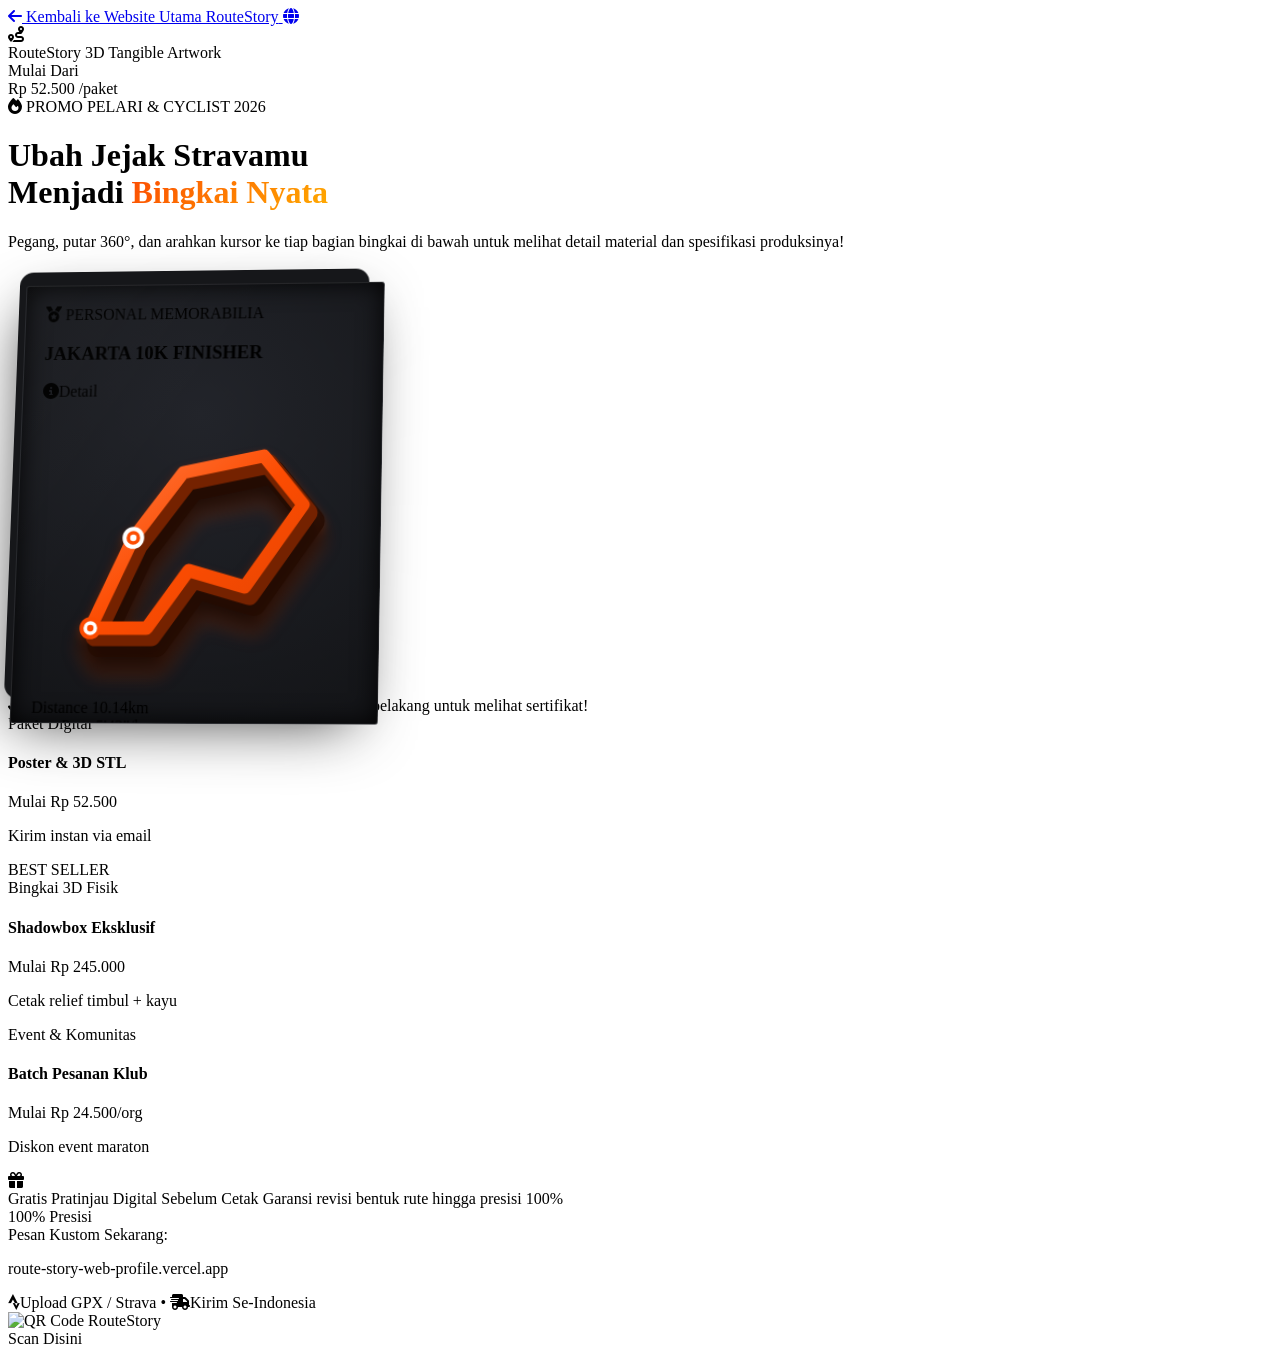
==== commit d064d825: "Major Upgrade: Add full GPX engine, real team photos with social links, and enhanced promo poster wi" ====
--- a/poster.html
+++ b/poster.html
@@ -28,22 +28,6 @@
         }
     </script>
     <style>
-        @media print {
-            body {
-                background: white;
-                padding: 0;
-            }
-            .no-print {
-                display: none !important;
-            }
-            .poster-container {
-                box-shadow: none !important;
-                margin: 0 !important;
-                width: 100% !important;
-                border-radius: 0 !important;
-            }
-        }
-
         .text-gradient {
             background: linear-gradient(135deg, #fc4c02 0%, #ffaa00 100%);
             -webkit-background-clip: text;
@@ -63,7 +47,7 @@
 
         .mockup-3d-frame {
             width: 320px;
-            height: 400px;
+            height: 390px;
             border: 20px solid #16171a; /* Thick wooden frame edge */
             border-radius: 14px;
             background: #111215;
@@ -76,14 +60,14 @@
             transition: box-shadow 0.3s ease;
         }
 
-        /* Front Face (Interior matting & Glass reflection) */
+        /* Front Face */
         .frame-face-front {
             transform: translateZ(26px);
             backface-visibility: hidden;
             -webkit-backface-visibility: hidden;
             width: 100%;
             height: 100%;
-            padding: 22px;
+            padding: 20px;
             background: radial-gradient(circle at 50% 30%, #22242a 0%, #131417 100%);
             border-radius: 3px;
             display: flex;
@@ -95,7 +79,7 @@
             overflow: hidden;
         }
 
-        /* Subtle Glass Glare/Reflection diagonal across front */
+        /* Subtle Glass Glare */
         .frame-face-front::after {
             content: '';
             position: absolute;
@@ -113,10 +97,10 @@
             z-index: 40;
         }
 
-        /* ULTRA-REALISTIC BACK FACE (Wood grain, hanging wire, swivel clips, certificate) */
+        /* ULTRA-REALISTIC BACK FACE */
         .frame-face-back {
             position: absolute;
-            inset: -20px; /* Covers the 20px border thickness */
+            inset: -20px;
             background: 
                 linear-gradient(rgba(28, 20, 15, 0.92), rgba(20, 15, 12, 0.95)),
                 repeating-linear-gradient(
@@ -126,7 +110,7 @@
                     rgba(0, 0, 0, 0.25) 3px,
                     rgba(0, 0, 0, 0.25) 6px
                 ),
-                #231913; /* MDF/Plywood textured tone */
+                #231913;
             transform: translateZ(-2px) rotateY(180deg);
             backface-visibility: hidden;
             -webkit-backface-visibility: hidden;
@@ -136,11 +120,11 @@
             justify-content: space-between;
             border: 3px solid #16171a;
             box-shadow: 0 20px 45px rgba(0, 0, 0, 0.7);
-            padding: 24px;
+            padding: 22px;
             overflow: hidden;
         }
 
-        /* Frame Metal Swivel Retaining Clips (Rivets on back) */
+        /* Frame Metal Swivel Retaining Clips */
         .frame-swivel-clip {
             position: absolute;
             width: 14px;
@@ -208,15 +192,14 @@
         }
     </style>
 </head>
-<body class="bg-slate-900 min-h-screen py-10 px-4 flex flex-col items-center justify-center font-sans antialiased text-slate-100">
-
-    <!-- Action Toolbar (Hidden on Print) -->
-    <div class="no-print mb-6 flex flex-wrap gap-3 items-center justify-center">
-        <button onclick="window.print()" class="px-5 py-2.5 bg-strava-500 hover:bg-strava-600 text-white font-bold rounded-xl shadow-lg shadow-strava-500/30 flex items-center gap-2 transition hover:scale-105">
-            <i class="fa-solid fa-print"></i> Cetak / Simpan PDF (A4)
-        </button>
-        <a href="https://route-story-web-profile.vercel.app/" target="_blank" class="px-5 py-2.5 bg-slate-800 hover:bg-slate-700 text-slate-200 font-semibold rounded-xl border border-slate-700 flex items-center gap-2 transition">
-            <i class="fa-solid fa-globe text-strava-500"></i> Buka Website Utama
+<body class="bg-slate-900 min-h-screen py-8 px-4 flex flex-col items-center justify-center font-sans antialiased text-slate-100">
+
+    <!-- Action Toolbar (Hanya Tombol Menuju Website Utama) -->
+    <div class="mb-6 flex items-center justify-center">
+        <a href="index.html" class="px-6 py-3 bg-gradient-to-r from-strava-500 to-orange-500 hover:from-strava-600 hover:to-orange-600 text-white font-bold rounded-2xl shadow-xl shadow-strava-500/25 border border-white/10 flex items-center gap-2.5 transition transform hover:scale-105">
+            <i class="fa-solid fa-arrow-left"></i>
+            <span>Kembali ke Website Utama RouteStory</span>
+            <i class="fa-solid fa-globe ml-1"></i>
         </a>
     </div>
 
@@ -241,18 +224,20 @@
                 </div>
             </div>
 
-            <!-- Badge -->
-            <div class="px-3.5 py-1.5 rounded-full bg-strava-500/10 border border-strava-500/30 text-strava-400 text-xs font-semibold flex items-center gap-2">
-                <span class="w-2 h-2 rounded-full bg-strava-500 animate-ping"></span>
-                Edisi Eksklusif Finisher
+            <!-- Price Highlight Badge -->
+            <div class="text-right">
+                <span class="text-[9px] uppercase tracking-wider font-mono text-slate-400 block">Mulai Dari</span>
+                <div class="px-3.5 py-1 rounded-full bg-strava-500/15 border border-strava-500/40 text-strava-400 text-xs font-black">
+                    Rp 52.500 <span class="text-[9px] font-normal text-slate-300">/paket</span>
+                </div>
             </div>
         </div>
 
         <!-- HERO HEADLINE -->
-        <div class="relative z-10 my-5 text-center">
-            <p class="text-xs sm:text-sm font-mono uppercase tracking-[0.3em] text-strava-400 font-bold mb-2">
-                Interactive 3D Memorabilia Showcase
-            </p>
+        <div class="relative z-10 my-4 text-center">
+            <div class="inline-flex items-center gap-2 px-3 py-1 rounded-full bg-strava-500/10 border border-strava-500/30 text-strava-400 text-[11px] font-bold mb-2">
+                <i class="fa-solid fa-fire text-strava-500"></i> PROMO PELARI & CYCLIST 2026
+            </div>
             <h1 class="text-3xl sm:text-4xl md:text-5xl font-black text-white leading-[1.15] tracking-tight">
                 Ubah Jejak Stravamu<br>
                 Menjadi <span class="text-gradient">Bingkai Nyata</span>
@@ -263,21 +248,21 @@
         </div>
 
         <!-- 3D INTERACTIVE ROTATING FRAME SECTION -->
-        <div class="relative z-10 my-3 flex flex-col justify-center items-center">
+        <div class="relative z-10 my-2 flex flex-col justify-center items-center">
             
-            <!-- 3D Frame Viewport (Drag to rotate) -->
-            <div class="mockup-viewport w-full h-[420px] flex items-center justify-center relative">
+            <!-- 3D Frame Viewport -->
+            <div class="mockup-viewport w-full h-[410px] flex items-center justify-center relative">
                 <div class="mockup-3d-frame" id="interactiveFrame">
                     
                     <!-- FRONT FACE OF THE FRAME -->
                     <div class="frame-face-front">
                         
-                        <!-- Hotspot 1: Header Title & Plaque (HOVER FOR DETAILS) -->
+                        <!-- Hotspot 1: Header Title & Plaque -->
                         <div class="interactive-spot rounded-lg p-2 border border-transparent transition z-30">
                             <div class="flex justify-between items-start text-left">
                                 <div>
                                     <span class="text-[9px] font-mono tracking-widest uppercase text-slate-400 block flex items-center gap-1.5">
-                                        <i class="fa-solid fa-sparkles text-strava-400 text-[10px]"></i> PERSONAL MEMORABILIA
+                                        <i class="fa-solid fa-medal text-strava-400 text-[10px]"></i> PERSONAL MEMORABILIA
                                     </span>
                                     <h3 class="text-base font-black tracking-tight text-white mt-0.5">JAKARTA 10K FINISHER</h3>
                                     <div class="w-10 h-1 bg-strava-500 rounded-full mt-1"></div>
@@ -298,7 +283,7 @@
                             </div>
                         </div>
 
-                        <!-- Hotspot 2: 3D Elevated Route Sculpture (HOVER FOR DETAILS) -->
+                        <!-- Hotspot 2: 3D Elevated Route Sculpture -->
                         <div class="interactive-spot route-interactive my-2 flex-grow flex items-center justify-center rounded-xl p-2 border border-transparent transition z-20">
                             <div class="relative w-44 h-36 flex items-center justify-center">
                                 <svg viewBox="0 0 200 180" class="w-full h-full relief-route overflow-visible">
@@ -310,17 +295,17 @@
                                         </linearGradient>
                                     </defs>
 
-                                    <!-- Deep Base Shadow (Simulating Wall Height) -->
+                                    <!-- Deep Base Shadow -->
                                     <path d="M 35 140 L 70 140 L 95 105 L 130 115 L 165 65 L 140 35 L 90 45 L 60 85 Z"
                                           fill="none" stroke="#250c02" stroke-width="15" stroke-linejoin="round" stroke-linecap="round"
                                           transform="translate(6, 10)" opacity="0.8" />
 
-                                    <!-- 3D Extrusion Layer (Thickness Wall) -->
+                                    <!-- 3D Extrusion Layer -->
                                     <path d="M 35 140 L 70 140 L 95 105 L 130 115 L 165 65 L 140 35 L 90 45 L 60 85 Z"
                                           fill="none" stroke="#752200" stroke-width="12" stroke-linejoin="round" stroke-linecap="round"
                                           transform="translate(3, 5)" />
 
-                                    <!-- Top Colored Relief Track (Vibrant Acrylic Finish) -->
+                                    <!-- Top Colored Relief Track -->
                                     <path d="M 35 140 L 70 140 L 95 105 L 130 115 L 165 65 L 140 35 L 90 45 L 60 85 Z"
                                           fill="none" stroke="url(#routeGradient)" stroke-width="8" stroke-linejoin="round" stroke-linecap="round" />
 
@@ -345,7 +330,7 @@
                             </div>
                         </div>
 
-                        <!-- Hotspot 3: Telemetry Statistics (HOVER FOR DETAILS) -->
+                        <!-- Hotspot 3: Telemetry Statistics -->
                         <div class="interactive-spot rounded-lg p-2 border border-transparent border-t border-white/10 transition z-30">
                             <div class="w-full grid grid-cols-3 gap-2 text-center">
                                 <div>
@@ -378,13 +363,13 @@
                     <!-- ULTRA-REALISTIC BACK FACE OF THE FRAME -->
                     <div class="frame-face-back">
                         
-                        <!-- Metal Retaining Clips Around Edge -->
+                        <!-- Metal Retaining Clips -->
                         <div class="frame-swivel-clip clip-top"></div>
                         <div class="frame-swivel-clip clip-bottom"></div>
                         <div class="frame-swivel-clip clip-left"></div>
                         <div class="frame-swivel-clip clip-right"></div>
 
-                        <!-- Top Hanging Hardware: Heavy Sawtooth Metal Bracket -->
+                        <!-- Top Hanging Hardware -->
                         <div class="w-full flex justify-center pt-2">
                             <div class="sawtooth-bracket">
                                 <span class="w-1.5 h-1.5 bg-[#4a3500] rounded-full"></span>
@@ -432,28 +417,46 @@
 
             <!-- Interactivity Help Banner -->
             <div class="mt-3 flex items-center gap-2 text-strava-400 bg-strava-500/10 px-4 py-1.5 rounded-full border border-strava-500/30 text-xs font-semibold animate-pulse">
-                <i class="fa-solid fa-hand-pointer"></i> <span>Tahan & Geser mouse untuk memutar 360° | Putar ke belakang untuk melihat detail bingkai!</span>
+                <i class="fa-solid fa-hand-pointer"></i> <span>Tahan & Geser mouse untuk memutar 360° | Putar ke belakang untuk melihat sertifikat!</span>
             </div>
 
         </div>
 
-        <!-- 3 VALUE PROPOSITIONS -->
+        <!-- PROMOTIONAL PACKAGES & VALUE HIGHLIGHTS -->
         <div class="relative z-10 grid grid-cols-3 gap-2 sm:gap-3 my-4">
             <div class="bg-slate-800/60 border border-slate-700/60 rounded-xl p-3 text-center transition hover:border-strava-500/50">
-                <i class="fa-solid fa-cube text-strava-400 text-sm mb-1"></i>
-                <h4 class="text-xs font-bold text-white">3D Precision</h4>
-                <p class="text-[10px] text-slate-400 leading-tight mt-0.5">Relief rute timbul berskala nyata</p>
+                <div class="text-[9px] font-mono text-strava-400 uppercase font-bold">Paket Digital</div>
+                <h4 class="text-xs font-bold text-white mt-0.5">Poster & 3D STL</h4>
+                <p class="text-[10px] text-slate-300 font-bold mt-1">Mulai Rp 52.500</p>
+                <p class="text-[9px] text-slate-400 mt-0.5">Kirim instan via email</p>
+            </div>
+            <div class="bg-slate-800/80 border border-strava-500/50 rounded-xl p-3 text-center transition hover:border-strava-500 relative shadow-lg shadow-strava-500/10">
+                <span class="absolute -top-2 left-1/2 transform -translate-x-1/2 bg-strava-500 text-white text-[8px] font-black uppercase px-2 py-0.2 rounded-full">BEST SELLER</span>
+                <div class="text-[9px] font-mono text-strava-400 uppercase font-bold">Bingkai 3D Fisik</div>
+                <h4 class="text-xs font-bold text-white mt-0.5">Shadowbox Eksklusif</h4>
+                <p class="text-[10px] text-strava-400 font-extrabold mt-1">Mulai Rp 245.000</p>
+                <p class="text-[9px] text-slate-400 mt-0.5">Cetak relief timbul + kayu</p>
             </div>
             <div class="bg-slate-800/60 border border-slate-700/60 rounded-xl p-3 text-center transition hover:border-strava-500/50">
-                <i class="fa-solid fa-palette text-strava-400 text-sm mb-1"></i>
-                <h4 class="text-xs font-bold text-white">Full Custom</h4>
-                <p class="text-[10px] text-slate-400 leading-tight mt-0.5">Pilih warna rute & jenis bingkai</p>
-            </div>
-            <div class="bg-slate-800/60 border border-slate-700/60 rounded-xl p-3 text-center transition hover:border-strava-500/50">
-                <i class="fa-solid fa-shield-halved text-strava-400 text-sm mb-1"></i>
-                <h4 class="text-xs font-bold text-white">Kualitas Galeri</h4>
-                <p class="text-[10px] text-slate-400 leading-tight mt-0.5">Kayu matte & gantungan presisi</p>
-            </div>
+                <div class="text-[9px] font-mono text-strava-400 uppercase font-bold">Event & Komunitas</div>
+                <h4 class="text-xs font-bold text-white mt-0.5">Batch Pesanan Klub</h4>
+                <p class="text-[10px] text-slate-300 font-bold mt-1">Mulai Rp 24.500<span class="text-[8px] text-slate-400">/org</span></p>
+                <p class="text-[9px] text-slate-400 mt-0.5">Diskon event maraton</p>
+            </div>
+        </div>
+
+        <!-- SPECIAL OFFER & GUARANTEE -->
+        <div class="relative z-10 mb-4 p-3 rounded-xl bg-gradient-to-r from-strava-500/10 via-orange-500/15 to-transparent border border-strava-500/30 flex items-center justify-between text-xs">
+            <div class="flex items-center gap-2.5">
+                <i class="fa-solid fa-gift text-strava-500 text-base"></i>
+                <div>
+                    <span class="font-bold text-white block">Gratis Pratinjau Digital Sebelum Cetak</span>
+                    <span class="text-[10px] text-slate-400">Garansi revisi bentuk rute hingga presisi 100%</span>
+                </div>
+            </div>
+            <span class="px-2.5 py-1 bg-strava-500 text-white font-bold rounded-lg text-[10px] uppercase font-mono tracking-wider">
+                100% Presisi
+            </span>
         </div>
 
         <!-- FOOTER / CALL TO ACTION & QR CODE -->
@@ -463,7 +466,7 @@
                 <span class="text-[10px] font-mono uppercase tracking-widest text-strava-400 font-bold block">Pesan Kustom Sekarang:</span>
                 <p class="text-sm sm:text-base font-extrabold text-white">route-story-web-profile.vercel.app</p>
                 <div class="flex items-center gap-3 mt-1 text-[11px] text-slate-400">
-                    <span><i class="fa-brands fa-strava text-strava-500 mr-1"></i>GPX / Strava Sync</span>
+                    <span><i class="fa-brands fa-strava text-strava-500 mr-1"></i>Upload GPX / Strava</span>
                     <span>&bull;</span>
                     <span><i class="fa-solid fa-truck-fast text-strava-500 mr-1"></i>Kirim Se-Indonesia</span>
                 </div>
@@ -482,7 +485,7 @@
 
     </div>
 
-    <!-- JAVASCRIPT: 3D AUTO-SPIN (SMOOTH & SLOW) + DRAG INTERACTION -->
+    <!-- JAVASCRIPT: 3D AUTO-SPIN + DRAG INTERACTION -->
     <script>
         const viewport = document.querySelector('.mockup-viewport');
         const frame = document.getElementById('interactiveFrame');
@@ -490,7 +493,6 @@
         let isDragging = false;
         let prevX = 0, prevY = 0;
         let rotX = 5, rotY = -10;
-        // Adjusted speed to be very smooth, gentle and calm (was 0.35, now 0.12)
         const autoSpinSpeed = 0.12;
         let isHovered = false;
 
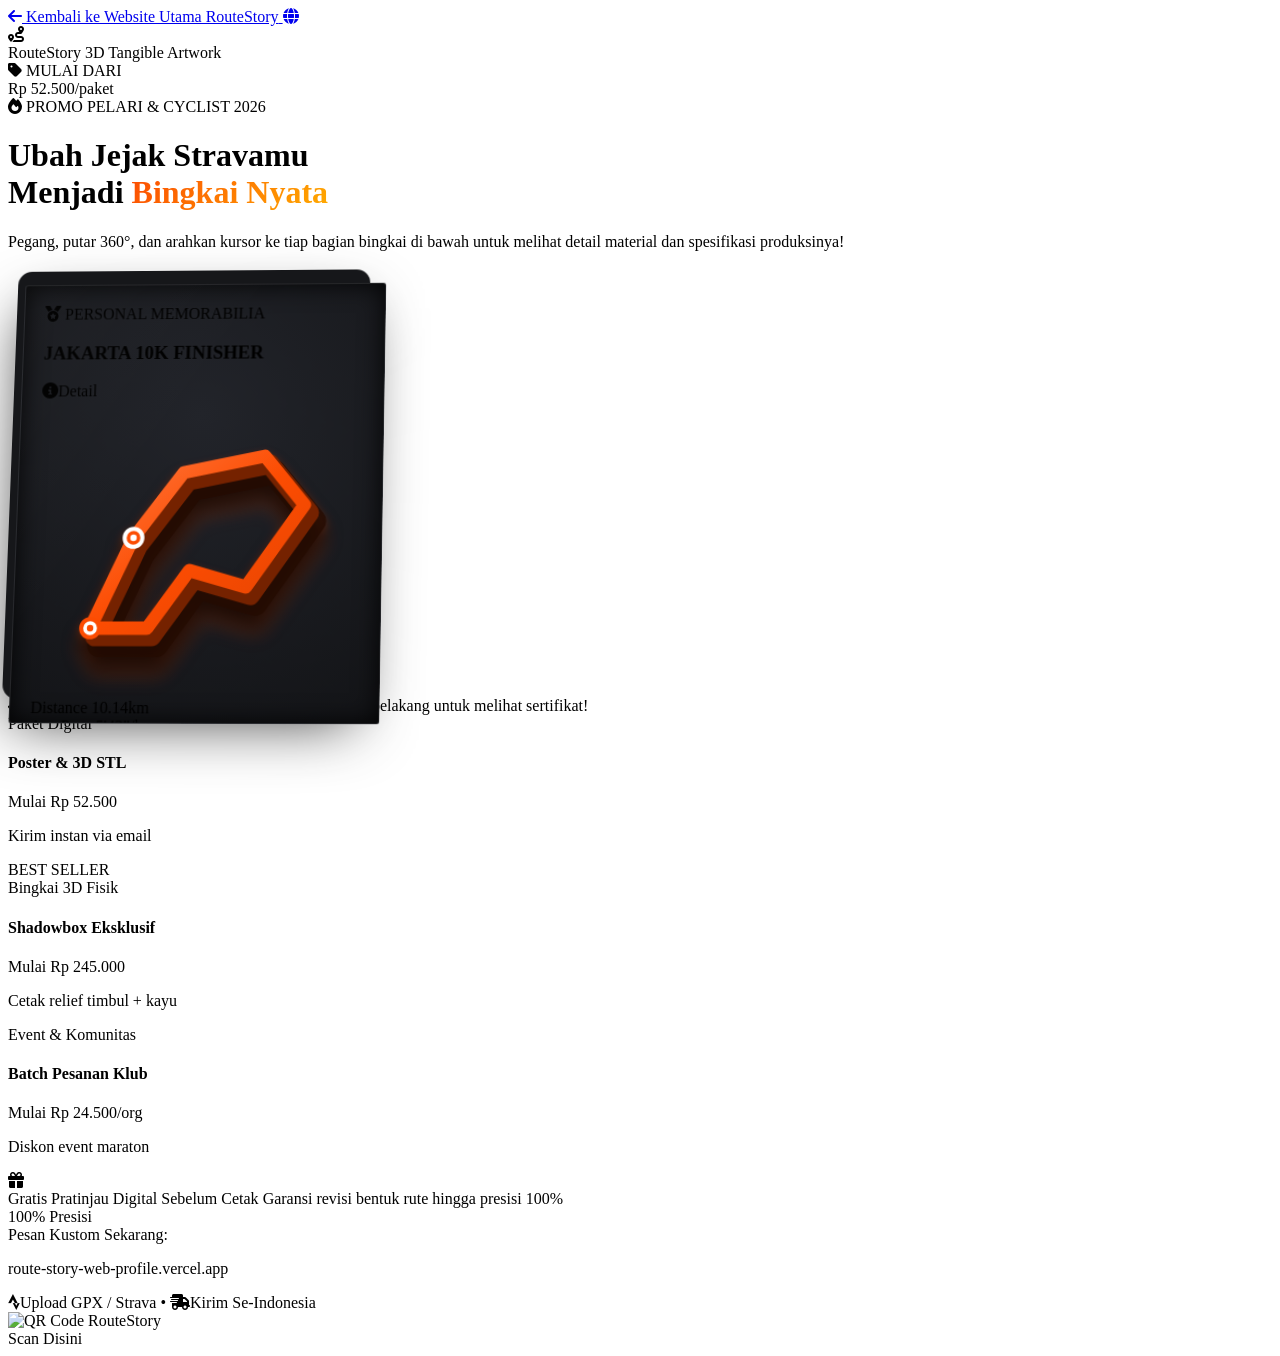
==== commit 5ee92454: "Highlight 'Mulai Dari Rp 52.500' price badge prominently on poster" ====
--- a/poster.html
+++ b/poster.html
@@ -224,11 +224,15 @@
                 </div>
             </div>
 
-            <!-- Price Highlight Badge -->
-            <div class="text-right">
-                <span class="text-[9px] uppercase tracking-wider font-mono text-slate-400 block">Mulai Dari</span>
-                <div class="px-3.5 py-1 rounded-full bg-strava-500/15 border border-strava-500/40 text-strava-400 text-xs font-black">
-                    Rp 52.500 <span class="text-[9px] font-normal text-slate-300">/paket</span>
+            <!-- Price Highlight Badge (BOLD & EYE-CATCHING) -->
+            <div class="text-right flex flex-col items-end">
+                <div class="px-4 py-1.5 rounded-2xl bg-gradient-to-r from-strava-500/25 to-orange-500/20 border-2 border-strava-500 shadow-[0_0_20px_rgba(252,76,2,0.35)] flex flex-col items-end">
+                    <span class="text-[9px] uppercase tracking-[0.2em] font-mono text-strava-400 font-extrabold flex items-center gap-1">
+                        <i class="fa-solid fa-tag text-[10px] animate-pulse"></i> MULAI DARI
+                    </span>
+                    <div class="text-lg sm:text-2xl font-black text-white font-mono tracking-tight leading-none mt-0.5">
+                        <span class="text-xs sm:text-sm text-strava-400 font-sans font-bold">Rp</span> 52.500<span class="text-[10px] font-sans font-normal text-slate-300 ml-1">/paket</span>
+                    </div>
                 </div>
             </div>
         </div>
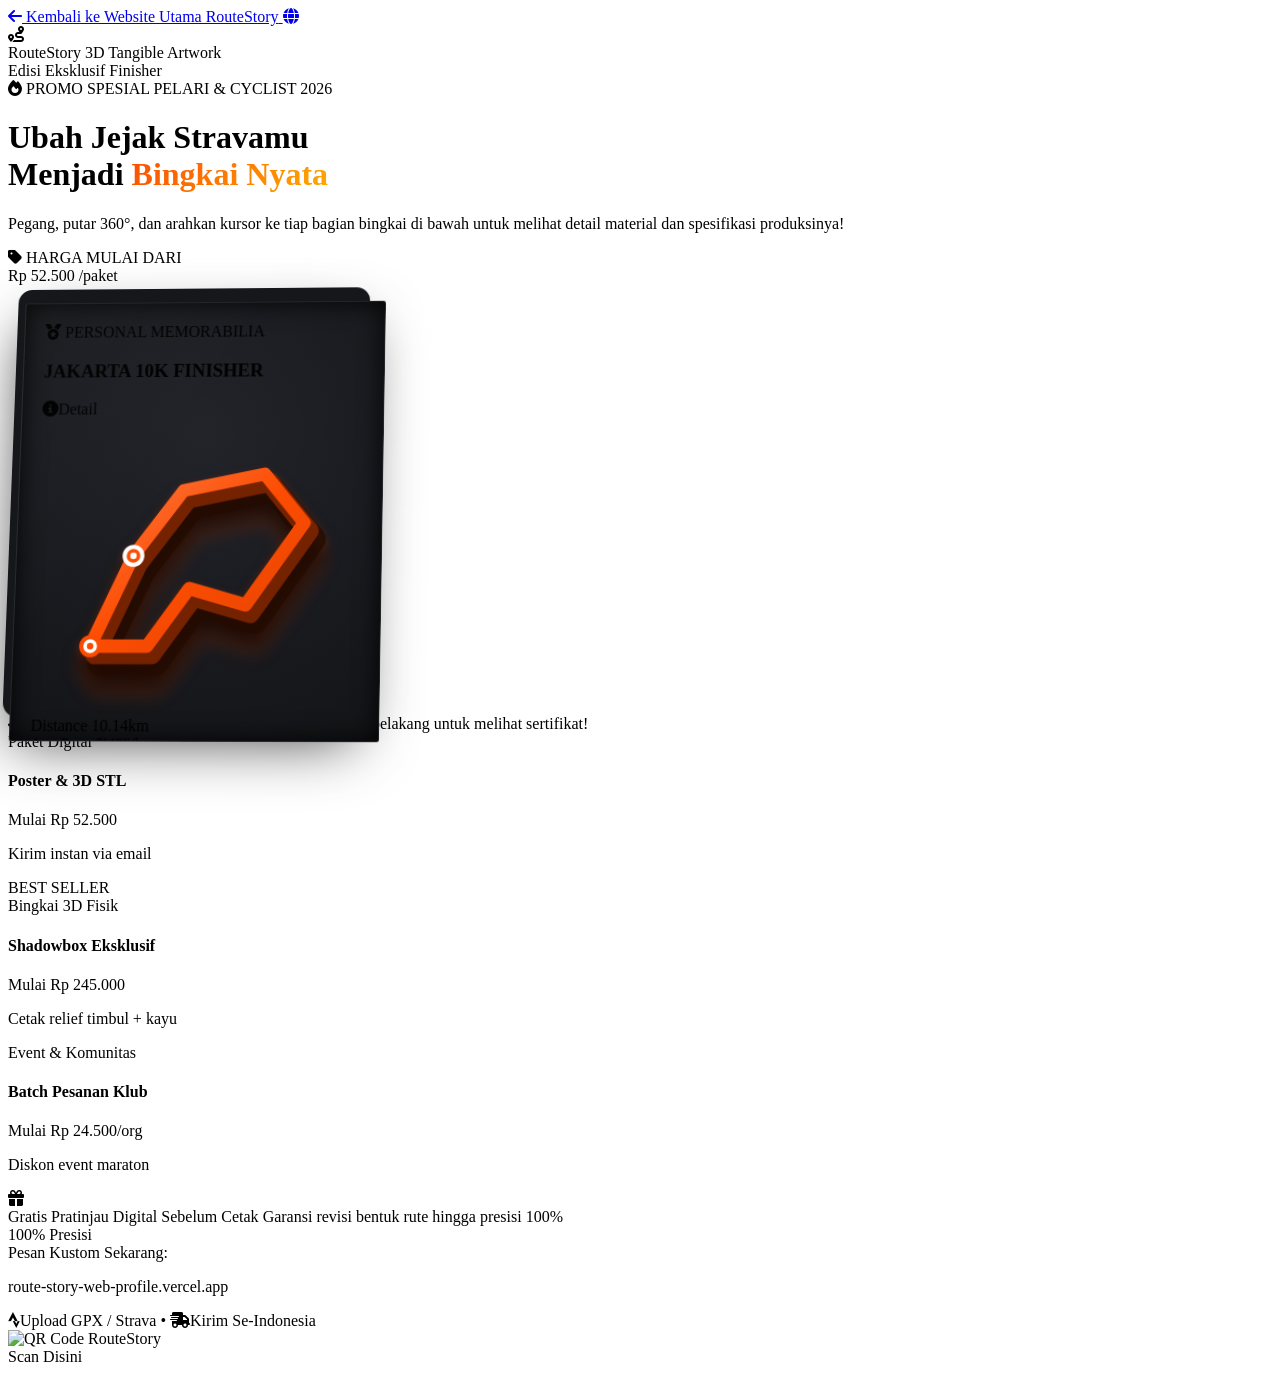
==== commit 49abb185: "Move and enlarge price highlight banner to the center above 3D mockup with glowing neon badge" ====
--- a/poster.html
+++ b/poster.html
@@ -224,23 +224,17 @@
                 </div>
             </div>
 
-            <!-- Price Highlight Badge (BOLD & EYE-CATCHING) -->
-            <div class="text-right flex flex-col items-end">
-                <div class="px-4 py-1.5 rounded-2xl bg-gradient-to-r from-strava-500/25 to-orange-500/20 border-2 border-strava-500 shadow-[0_0_20px_rgba(252,76,2,0.35)] flex flex-col items-end">
-                    <span class="text-[9px] uppercase tracking-[0.2em] font-mono text-strava-400 font-extrabold flex items-center gap-1">
-                        <i class="fa-solid fa-tag text-[10px] animate-pulse"></i> MULAI DARI
-                    </span>
-                    <div class="text-lg sm:text-2xl font-black text-white font-mono tracking-tight leading-none mt-0.5">
-                        <span class="text-xs sm:text-sm text-strava-400 font-sans font-bold">Rp</span> 52.500<span class="text-[10px] font-sans font-normal text-slate-300 ml-1">/paket</span>
-                    </div>
-                </div>
+            <!-- Edisi Tag -->
+            <div class="px-3.5 py-1.5 rounded-full bg-strava-500/10 border border-strava-500/30 text-strava-400 text-xs font-semibold flex items-center gap-2">
+                <span class="w-2 h-2 rounded-full bg-strava-500 animate-ping"></span>
+                Edisi Eksklusif Finisher
             </div>
         </div>
 
         <!-- HERO HEADLINE -->
         <div class="relative z-10 my-4 text-center">
             <div class="inline-flex items-center gap-2 px-3 py-1 rounded-full bg-strava-500/10 border border-strava-500/30 text-strava-400 text-[11px] font-bold mb-2">
-                <i class="fa-solid fa-fire text-strava-500"></i> PROMO PELARI & CYCLIST 2026
+                <i class="fa-solid fa-fire text-strava-500"></i> PROMO SPESIAL PELARI & CYCLIST 2026
             </div>
             <h1 class="text-3xl sm:text-4xl md:text-5xl font-black text-white leading-[1.15] tracking-tight">
                 Ubah Jejak Stravamu<br>
@@ -249,6 +243,22 @@
             <p class="mt-2 text-xs sm:text-sm text-slate-400 max-w-md mx-auto leading-relaxed">
                 Pegang, putar 360°, dan arahkan kursor ke tiap bagian bingkai di bawah untuk melihat detail material dan spesifikasi produksinya!
             </p>
+
+            <!-- PROMINENT CENTER PRICE HIGHLIGHT BANNER -->
+            <div class="mt-5 flex justify-center items-center">
+                <div class="inline-flex flex-col sm:flex-row items-center gap-2 sm:gap-4 px-6 py-2.5 rounded-2xl bg-gradient-to-r from-strava-500/20 via-orange-500/30 to-strava-500/20 border-2 border-strava-500 shadow-[0_0_30px_rgba(252,76,2,0.45)] transform hover:scale-105 transition duration-300">
+                    <div class="flex items-center gap-2 text-strava-400 font-mono text-xs font-black uppercase tracking-widest">
+                        <span class="w-2.5 h-2.5 rounded-full bg-strava-500 animate-pulse"></span>
+                        <i class="fa-solid fa-tag text-sm"></i>
+                        <span>HARGA MULAI DARI</span>
+                    </div>
+                    <div class="flex items-baseline gap-1 text-white font-mono">
+                        <span class="text-base text-strava-400 font-bold">Rp</span>
+                        <span class="text-3xl sm:text-4xl font-black tracking-tight text-white drop-shadow-[0_2px_10px_rgba(252,76,2,0.8)]">52.500</span>
+                        <span class="text-xs text-slate-300 font-sans font-normal ml-1">/paket</span>
+                    </div>
+                </div>
+            </div>
         </div>
 
         <!-- 3D INTERACTIVE ROTATING FRAME SECTION -->
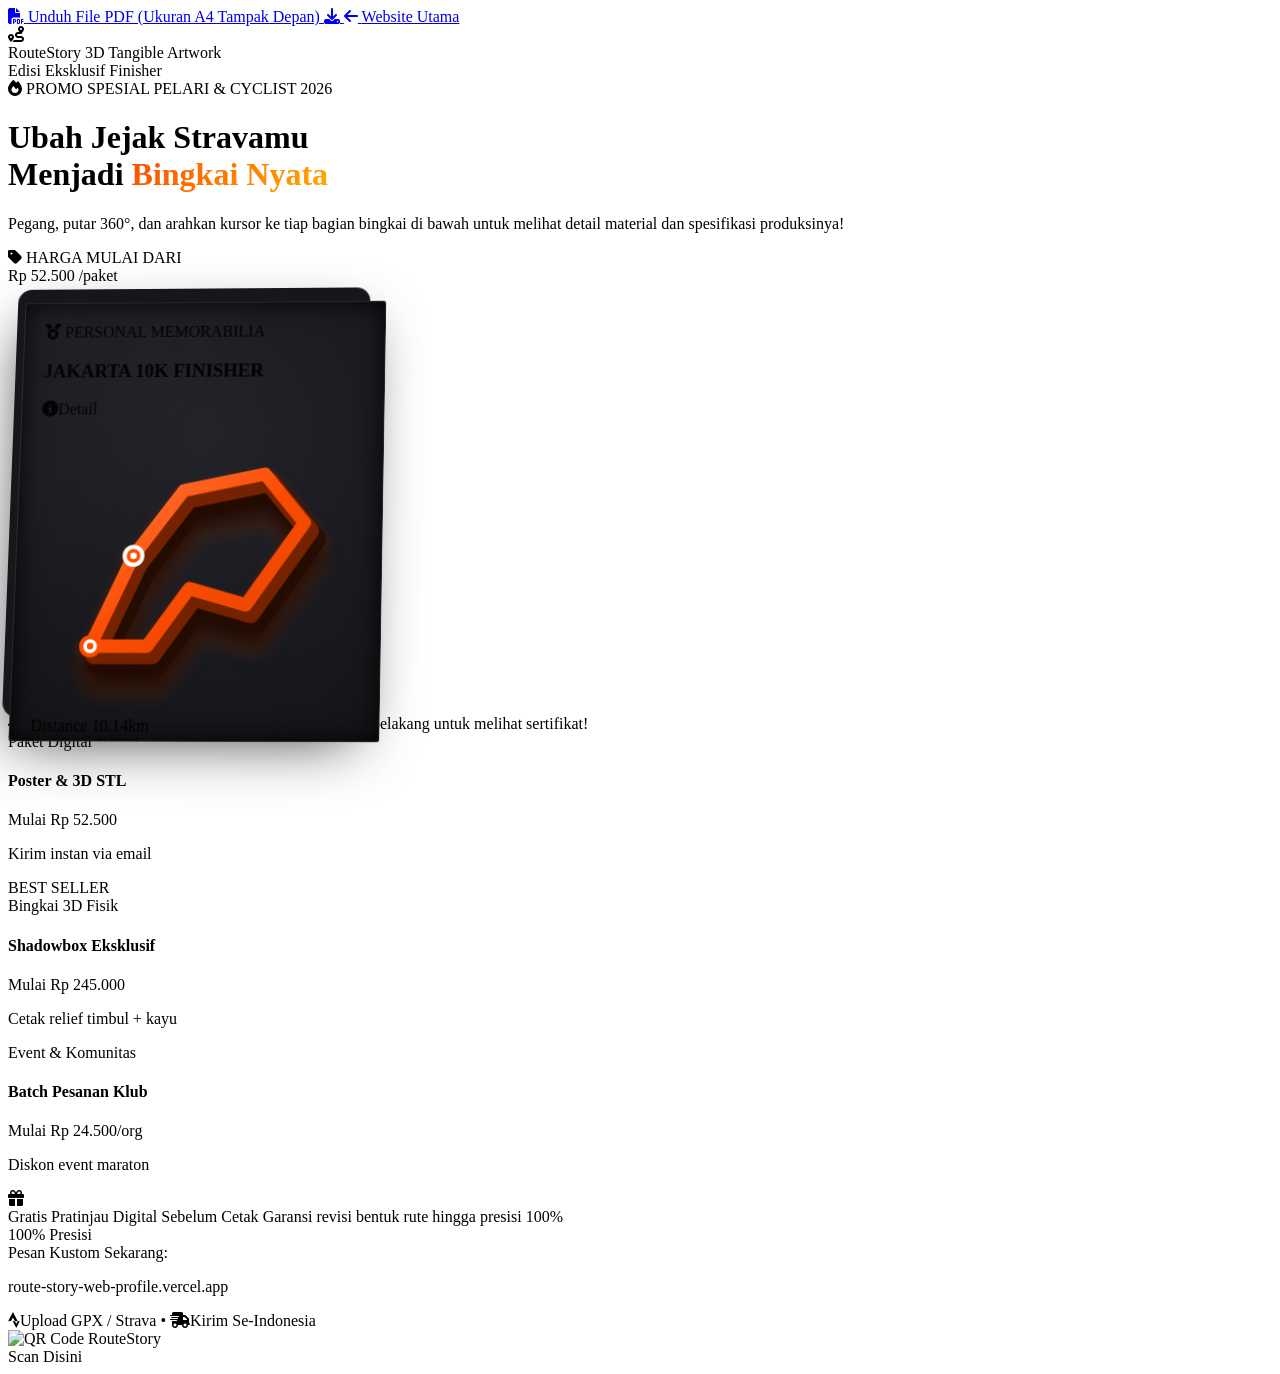
==== commit ed1359e1: "Add direct download link for RouteStory_Poster_A4.pdf on poster page" ====
--- a/poster.html
+++ b/poster.html
@@ -194,12 +194,16 @@
 </head>
 <body class="bg-slate-900 min-h-screen py-8 px-4 flex flex-col items-center justify-center font-sans antialiased text-slate-100">
 
-    <!-- Action Toolbar (Hanya Tombol Menuju Website Utama) -->
-    <div class="mb-6 flex items-center justify-center">
-        <a href="index.html" class="px-6 py-3 bg-gradient-to-r from-strava-500 to-orange-500 hover:from-strava-600 hover:to-orange-600 text-white font-bold rounded-2xl shadow-xl shadow-strava-500/25 border border-white/10 flex items-center gap-2.5 transition transform hover:scale-105">
+    <!-- Action Toolbar -->
+    <div class="mb-6 flex flex-wrap gap-3 items-center justify-center">
+        <a href="RouteStory_Poster_A4.pdf" download="RouteStory_Poster_A4.pdf" class="px-6 py-3 bg-strava-500 hover:bg-strava-600 text-white font-bold rounded-2xl shadow-xl shadow-strava-500/30 flex items-center gap-2.5 transition transform hover:scale-105">
+            <i class="fa-solid fa-file-pdf text-lg"></i>
+            <span>Unduh File PDF (Ukuran A4 Tampak Depan)</span>
+            <i class="fa-solid fa-download text-sm ml-0.5"></i>
+        </a>
+        <a href="index.html" class="px-5 py-3 bg-slate-800 hover:bg-slate-700 text-slate-200 font-semibold rounded-2xl border border-slate-700 flex items-center gap-2 transition">
             <i class="fa-solid fa-arrow-left"></i>
-            <span>Kembali ke Website Utama RouteStory</span>
-            <i class="fa-solid fa-globe ml-1"></i>
+            <span>Website Utama</span>
         </a>
     </div>
 
